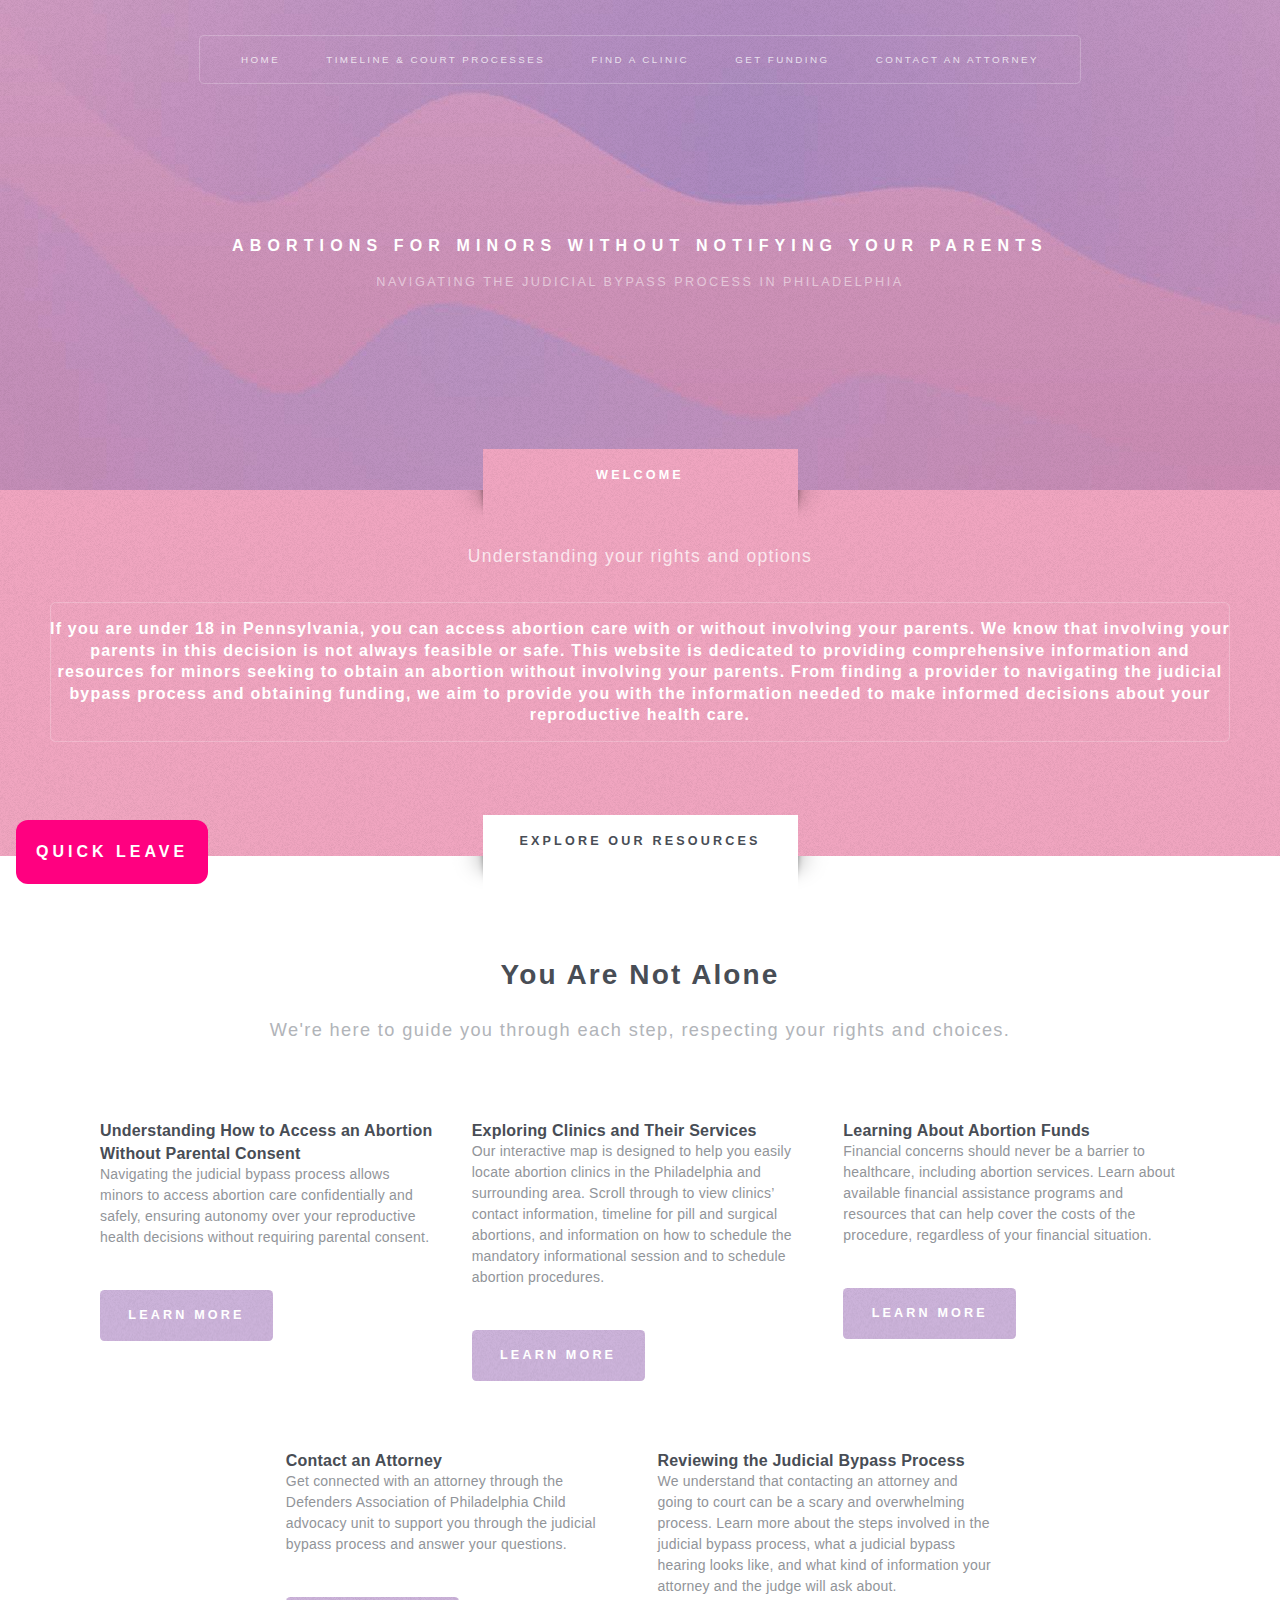
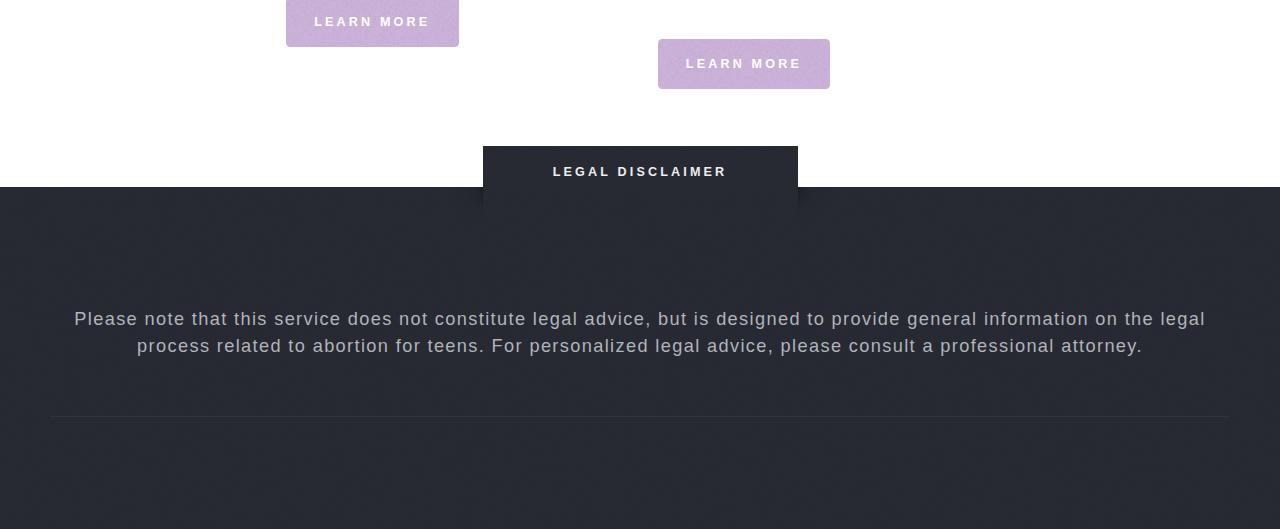
==== index.html @ 1a6d9762 "refactor for deployment" ====
<!DOCTYPE HTML>
<html>
	<head>
		<title>Abortion for Teens</title>
		<meta charset="utf-8" />
		<meta name="viewport" content="width=device-width, initial-scale=1, user-scalable=no" />
		<link rel="stylesheet" href="html5up-escape-velocity/assets/css/main.css" />
		<link href="https://fonts.googleapis.com/css2?family=Roboto:wght@400;700&display=swap" rel="stylesheet">
		<script src="https://kit.fontawesome.com/2b9cdc1c9a.js" crossorigin="anonymous"></script>
	</head>
	<body class="homepage is-preload">
		<div id="page-wrapper">

			<!-- Header -->
			<section id="header" class="wrapper">
				<div id="logo">
					<h1><a href="index.html">Abortions for Minors without Notifying Your Parents</a></h1>
					<p>Navigating the judicial bypass process in Philadelphia </p>
					<div id="quick-leave">
						<button onclick="quickLeave()">Quick Leave <i class="fa-solid fa-right-from-bracket"></i></button>
					</div>
				</div>
				<nav id="nav">
					<ul>
						<li class="current"><a href="index.html">Home</a></li>
						<li><a href="html5up-escape-velocity/timeline.html">Timeline & Court Processes</a></li>
						<li><a href="html5up-escape-velocity/find-a-clinic.html">Find a Clinic</a></li>
						<li><a href="html5up-escape-velocity/funding.html">Get Funding</a></li>
						<li><a href="html5up-escape-velocity/contact.html">Contact an Attorney</a></li>
					</ul>
				</nav>
			</section>

			<!-- Intro -->
				<section id="intro" class="wrapper style1">
					<div class="title">Welcome</div>
					<div class="container">
						<p class="style1">Understanding your rights and options</p>
						<p class="style2" style="font-family: 'Atkinson Hyperlegible', Arial, sans-serif; font-size: 16px;">
							If you are under 18 in Pennsylvania, you can access abortion care with or without involving your parents. We know that involving your parents in this decision is not always feasible or safe. This website is dedicated to providing comprehensive information and resources for minors seeking to obtain an abortion without involving your parents. From finding a provider to navigating the judicial bypass process and obtaining funding, we aim to provide you with the information needed to make informed decisions about your reproductive health care.
						</p>
						
						
						
					</div>
				</section>
			<!-- Main -->
<!-- Main -->
<section id="main" class="wrapper style2">
    <div class="title">Explore Our Resources</div>
    <div class="container">
        <!-- Support -->
        <section>
            <header class="style1">
                <h2>You Are Not Alone</h2>
                <p>We're here to guide you through each step, respecting your rights and choices.</p>
            </header>
			<div class="container">
				<div class="row aln-center">
					<!-- Resource 1: Understanding access without parental consent -->
					<div class="col-4 col-12-medium">
						<section class="highlight">
							<!-- Image and heading can be adapted as needed -->
							<a href="html5up-escape-velocity/timeline.html" target="_blank" class="image featured"><img src="html5up-escape-velocity/images/get abortion.png" alt="" /></a>
							<h3><a href="html5up-escape-velocity/timeline.html" target="_blank">Understanding How to Access an Abortion Without Parental Consent</a></h3>
							<p>Navigating the judicial bypass process allows minors to access abortion care confidentially and safely, ensuring autonomy over your reproductive health decisions without requiring parental consent.</p>
							<ul class="actions">
								<li><a href="html5up-escape-velocity/timeline.html" target="_blank" class="button style1">Learn More</a></li>
							</ul>
						</section>
					</div>
					<!-- Resource 2: Exploring clinics and their services -->
					<div class="col-4 col-12-medium">
						<section class="highlight">
							<a href="html5up-escape-velocity/find-a-clinic.html" target="_blank" class="image featured"><img src="html5up-escape-velocity/images/clinic.png" alt="" /></a>
							<h3><a href="html5up-escape-velocity/find-a-clinic.html" target="_blank">Exploring Clinics and Their Services</a></h3>
							<p>Our interactive map is designed to help you easily locate abortion clinics in the Philadelphia and surrounding area. Scroll through to view clinics’ contact information, timeline for pill and surgical abortions, and  information on how to schedule the mandatory informational session and to schedule abortion procedures. </p>
							<ul class="actions">
								<li><a href="html5up-escape-velocity/find-a-clinic.html" target="_blank" class="button style1">Learn More</a></li>
							</ul>
						</section>
					</div>
					<!-- Resource 3: Learning about abortion funds -->
					<div class="col-4 col-12-medium">
						<section class="highlight">
							<a href="html5up-escape-velocity/funding.html" target="_blank" class="image featured"><img src="html5up-escape-velocity/images/funding.png" alt="" /></a>
							<h3><a href="html5up-escape-velocity/funding.html" target="_blank">Learning About Abortion Funds</a></h3>
							<p>Financial concerns should never be a barrier to healthcare, including abortion services. Learn about available financial assistance programs and resources that can help cover the costs of the procedure, regardless of your financial situation.</p>
							<ul class="actions">
								<li><a href="html5up-escape-velocity/funding.html" target="_blank" class="button style1">Learn More</a></li>
							</ul>
						</section>
					</div>
					<!-- Additional Resource: Contacting an Attorney -->
					<div class="col-4 col-12-medium">
						<section class="highlight">
							<a href="html5up-escape-velocity/contact.html" target="_blank" class="image featured"><img src="html5up-escape-velocity/images/attorney.png" alt="" /></a>
							<h3><a href="html5up-escape-velocity/contact.html" target="_blank">Contact an Attorney</a></h3>
							<p>Get connected with an attorney through the Defenders Association of Philadelphia Child advocacy unit to support you through the judicial bypass process and answer your questions. </p>
							<ul class="actions">
								<li><a href="html5up-escape-velocity/contact.html" target="_blank" class="button style1">Learn More</a></li>
							</ul>
						</section>
					</div>
					<!-- Resource 1: Understanding access without parental consent -->
					<div class="col-4 col-12-medium">
						<section class="highlight">
							<!-- Image and heading can be adapted as needed -->
							<a href="html5up-escape-velocity/timeline.html" target="_blank" class="image featured"><img src="html5up-escape-velocity/images/timeline and court.png" alt="" /></a>
							<h3><a href="html5up-escape-velocity/timeline.html" target="_blank">Reviewing the Judicial Bypass Process</a></h3>
							<p>We understand that contacting an attorney and going to court can be a scary and overwhelming process. Learn more about the steps involved in the judicial bypass process, what a judicial bypass hearing looks like, and what kind of information your attorney and the judge will ask about. </p>
							<ul class="actions">
								<li><a href="html5up-escape-velocity/timeline.html" target="_blank" class="button style1">Learn More</a></li>
							</ul>
						</section>
					</div>
			</div>
			
            
        </section>
    </div>
</section>
<section id="footer" class="wrapper">
	<div class="title">Legal Disclaimer</div>
	<div class="container">
		<header class="style1">
			<p>Please note that this service does not constitute legal advice, but is designed to provide general information on the legal process related to abortion for teens. For personalized legal advice, please consult a professional attorney.</p>
		</header>
	</div>
</section>
</div>
		<script src="html5up-escape-velocity/assets/js/jquery.min.js"></script>
        <script src="html5up-escape-velocity/assets/js/jquery.dropotron.min.js"></script>
        <script src="html5up-escape-velocity/assets/js/browser.min.js"></script>
        <script src="html5up-escape-velocity/assets/js/breakpoints.min.js"></script>
        <script src="html5up-escape-velocity/assets/js/util.js"></script>
        <script src="html5up-escape-velocity/assets/js/main.js"></script>		
</body>
</html>
---- html5up-escape-velocity/assets/css/main.css ----
@import url("fontawesome-all.min.css");
@import url("https://fonts.googleapis.com/css?family=Source+Sans+Pro:400,400italic,700,900");

/*
	Escape Velocity by HTML5 UP
	html5up.net | @ajlkn
	Free for personal and commercial use under the CCA 3.0 license (html5up.net/license)
*/

:root {
    --lighter-gray: rgb(246, 246, 246);
    --darker-gray: rgb(234, 234, 234);
    --blue: #8192ddff;
    --pink: #f1a6c1;
    --purple: #cdb4db;
}

html, body, div, span, applet, object,
iframe, h1, h2, h3, h4, h5, h6, p, blockquote,
pre, a, abbr, acronym, address, big, cite,
code, del, dfn, em, img, ins, kbd, q, s, samp,
small, strike, strong, sub, sup, tt, var, b,
u, i, center, dl, dt, dd, ol, ul, li, fieldset,
form, label, legend, table, caption, tbody,
tfoot, thead, tr, th, td, article, aside,
canvas, details, embed, figure, figcaption,
footer, header, hgroup, menu, nav, output, ruby,
section, summary, time, mark, audio, video {
	margin: 0;
	padding: 0;
	border: 0;
	font-size: 100%;
	font: inherit;
	vertical-align: baseline;}

article, aside, details, figcaption, figure,
footer, header, hgroup, menu, nav, section {
	display: block;}

body {
	line-height: 1;
}

ol, ul {
	list-style: none;
}

blockquote, q {
	quotes: none;
}

	blockquote:before, blockquote:after, q:before, q:after {
		content: '';
		content: none;
	}

table {
	border-collapse: collapse;
	border-spacing: 0;
}

body {
	-webkit-text-size-adjust: none;
}

mark {
	background-color: transparent;
	color: inherit;
}

input::-moz-focus-inner {
	border: 0;
	padding: 0;
}

input, select, textarea {
	-moz-appearance: none;
	-webkit-appearance: none;
	-ms-appearance: none;
	appearance: none;
}

/* Basic */

	@-ms-viewport {
		width: device-width;
	}

	html {
		box-sizing: border-box;
	}

	*, *:before, *:after {
		box-sizing: inherit;
	}

	body.is-preload *, body.is-preload *:before, body.is-preload *:after {
		-moz-animation: none !important;
		-webkit-animation: none !important;
		-ms-animation: none !important;
		animation: none !important;
		-moz-transition: none !important;
		-webkit-transition: none !important;
		-ms-transition: none !important;
		transition: none !important;
	}

	body, input, textarea, select {
		font-family: 'Source Sans Pro', sans-serif;
		font-weight: 400;
		color: #919499;
		font-size: 14pt;
		line-height: 1.75em;
		letter-spacing: 0.025em;
	}

	h1, h2, h3, h4, h5, h6 {
		font-weight: 700;
		color: #484d55;
	}

		h1 a, h2 a, h3 a, h4 a, h5 a, h6 a {
			color: inherit;
			text-decoration: none;
		}

	a {
		-moz-transition: color .25s ease-in-out;
		-webkit-transition: color .25s ease-in-out;
		-ms-transition: color .25s ease-in-out;
		transition: color .25s ease-in-out;
		text-decoration: underline;
		color: #717479;
	}

		a:hover {
			text-decoration: none;
		}

	strong, b {
		font-weight: 700;
		color: #484d55;
	}

	blockquote {
		border-left: solid 0.5em #ddd;
		padding: 1em 0 1em 2em;
		font-style: italic;
	}

	em, i {
		font-style: italic;
	}

	hr {
		border: 0;
		border-top: solid 1px #ddd;
		margin: 2em 0 2em 0;
	}

	sub {
		position: relative;
		top: 0.5em;
		font-size: 0.8em;
	}

	sup {
		position: relative;
		top: -0.5em;
		font-size: 0.8em;
	}

	.nobr {
		white-space: nowrap;
	}

	br.clear {
		clear: both;
	}

	p, ul, ol, dl, table, blockquote, form {
		margin-bottom: 2em;
	}

/* Container */

	.container {
		margin: 0 auto;
		max-width: 100%;
		width: 68em;
	}

		@media screen and (max-width: 1680px) {

			.container {
				width: 70em;
			}

		}

		@media screen and (max-width: 1280px) {

			.container {
				width: calc(100% - 100px);
			}

		}

		@media screen and (max-width: 980px) {

			.container {
				width: calc(100% - 100px);
			}

		}

		@media screen and (max-width: 736px) {

			.container {
				width: calc(100% - 40px);
			}

		}

/* Row */

	.row {
		display: flex;
		flex-wrap: wrap;
		box-sizing: border-box;
		align-items: stretch;
	}

		.row > * {
			box-sizing: border-box;
		}

		.row.gtr-uniform > * > :last-child {
			margin-bottom: 0;
		}

		.row.aln-left {
			justify-content: flex-start;
		}

		.row.aln-center {
			justify-content: center;
		}

		.row.aln-right {
			justify-content: flex-end;
		}

		.row.aln-top {
			align-items: flex-start;
		}

		.row.aln-middle {
			align-items: center;
		}

		.row.aln-bottom {
			align-items: flex-end;
		}

		.row > .imp {
			order: -1;
		}

		.row > .col-1 {
			width: 8.33333%;
		}

		.row > .off-1 {
			margin-left: 8.33333%;
		}

		.row > .col-2 {
			width: 16.66667%;
		}

		.row > .off-2 {
			margin-left: 16.66667%;
		}

		.row > .col-3 {
			width: 25%;
		}

		.row > .off-3 {
			margin-left: 25%;
		}

		.row > .col-4 {
			width: 33.33333%;
		}

		.row > .off-4 {
			margin-left: 33.33333%;
		}

		.row > .col-5 {
			width: 41.66667%;
		}

		.row > .off-5 {
			margin-left: 41.66667%;
		}

		.row > .col-6 {
			width: 50%;
		}

		.row > .off-6 {
			margin-left: 50%;
		}

		.row > .col-7 {
			width: 58.33333%;
		}

		.row > .off-7 {
			margin-left: 58.33333%;
		}

		.row > .col-8 {
			width: 66.66667%;
		}

		.row > .off-8 {
			margin-left: 66.66667%;
		}

		.row > .col-9 {
			width: 75%;
		}

		.row > .off-9 {
			margin-left: 75%;
		}

		.row > .col-10 {
			width: 83.33333%;
		}

		.row > .off-10 {
			margin-left: 83.33333%;
		}

		.row > .col-11 {
			width: 91.66667%;
		}

		.row > .off-11 {
			margin-left: 91.66667%;
		}

		.row > .col-12 {
			width: 100%;
		}

		.row > .off-12 {
			margin-left: 100%;
		}

		.row.gtr-0 {
			margin-top: 0px;
			margin-left: 0px;
		}

			.row.gtr-0 > * {
				padding: 0px 0 0 0px;
			}

			.row.gtr-0.gtr-uniform {
				margin-top: 0px;
			}

				.row.gtr-0.gtr-uniform > * {
					padding-top: 0px;
				}

		.row.gtr-25 {
			margin-top: -12.5px;
			margin-left: -12.5px;
		}

			.row.gtr-25 > * {
				padding: 12.5px 0 0 12.5px;
			}

			.row.gtr-25.gtr-uniform {
				margin-top: -12.5px;
			}

				.row.gtr-25.gtr-uniform > * {
					padding-top: 12.5px;
				}

		.row.gtr-50 {
			margin-top: -25px;
			margin-left: -25px;
		}

			.row.gtr-50 > * {
				padding: 25px 0 0 25px;
			}

			.row.gtr-50.gtr-uniform {
				margin-top: -25px;
			}

				.row.gtr-50.gtr-uniform > * {
					padding-top: 25px;
				}

		.row {
			margin-top: -50px;
			margin-left: -50px;
		}

			.row > * {
				padding: 50px 0 0 50px;
			}

			.row.gtr-uniform {
				margin-top: -50px;
			}

				.row.gtr-uniform > * {
					padding-top: 50px;
				}

		.row.gtr-150 {
			margin-top: -75px;
			margin-left: -75px;
		}

			.row.gtr-150 > * {
				padding: 75px 0 0 75px;
			}

			.row.gtr-150.gtr-uniform {
				margin-top: -75px;
			}

				.row.gtr-150.gtr-uniform > * {
					padding-top: 75px;
				}

		.row.gtr-200 {
			margin-top: -100px;
			margin-left: -100px;
		}

			.row.gtr-200 > * {
				padding: 100px 0 0 100px;
			}

			.row.gtr-200.gtr-uniform {
				margin-top: -100px;
			}

				.row.gtr-200.gtr-uniform > * {
					padding-top: 100px;
				}

		@media screen and (max-width: 1680px) {

			.row {
				display: flex;
				flex-wrap: wrap;
				box-sizing: border-box;
				align-items: stretch;
			}

				.row > * {
					box-sizing: border-box;
				}

				.row.gtr-uniform > * > :last-child {
					margin-bottom: 0;
				}

				.row.aln-left {
					justify-content: flex-start;
				}

				.row.aln-center {
					justify-content: center;
				}

				.row.aln-right {
					justify-content: flex-end;
				}

				.row.aln-top {
					align-items: flex-start;
				}

				.row.aln-middle {
					align-items: center;
				}

				.row.aln-bottom {
					align-items: flex-end;
				}

				.row > .imp-xlarge {
					order: -1;
				}

				.row > .col-1-xlarge {
					width: 8.33333%;
				}

				.row > .off-1-xlarge {
					margin-left: 8.33333%;
				}

				.row > .col-2-xlarge {
					width: 16.66667%;
				}

				.row > .off-2-xlarge {
					margin-left: 16.66667%;
				}

				.row > .col-3-xlarge {
					width: 25%;
				}

				.row > .off-3-xlarge {
					margin-left: 25%;
				}

				.row > .col-4-xlarge {
					width: 33.33333%;
				}

				.row > .off-4-xlarge {
					margin-left: 33.33333%;
				}

				.row > .col-5-xlarge {
					width: 41.66667%;
				}

				.row > .off-5-xlarge {
					margin-left: 41.66667%;
				}

				.row > .col-6-xlarge {
					width: 50%;
				}

				.row > .off-6-xlarge {
					margin-left: 50%;
				}

				.row > .col-7-xlarge {
					width: 58.33333%;
				}

				.row > .off-7-xlarge {
					margin-left: 58.33333%;
				}

				.row > .col-8-xlarge {
					width: 66.66667%;
				}

				.row > .off-8-xlarge {
					margin-left: 66.66667%;
				}

				.row > .col-9-xlarge {
					width: 75%;
				}

				.row > .off-9-xlarge {
					margin-left: 75%;
				}

				.row > .col-10-xlarge {
					width: 83.33333%;
				}

				.row > .off-10-xlarge {
					margin-left: 83.33333%;
				}

				.row > .col-11-xlarge {
					width: 91.66667%;
				}

				.row > .off-11-xlarge {
					margin-left: 91.66667%;
				}

				.row > .col-12-xlarge {
					width: 100%;
				}

				.row > .off-12-xlarge {
					margin-left: 100%;
				}

				.row.gtr-0 {
					margin-top: 0px;
					margin-left: 0px;
				}

					.row.gtr-0 > * {
						padding: 0px 0 0 0px;
					}

					.row.gtr-0.gtr-uniform {
						margin-top: 0px;
					}

						.row.gtr-0.gtr-uniform > * {
							padding-top: 0px;
						}

				.row.gtr-25 {
					margin-top: -12.5px;
					margin-left: -12.5px;
				}

					.row.gtr-25 > * {
						padding: 12.5px 0 0 12.5px;
					}

					.row.gtr-25.gtr-uniform {
						margin-top: -12.5px;
					}

						.row.gtr-25.gtr-uniform > * {
							padding-top: 12.5px;
						}

				.row.gtr-50 {
					margin-top: -25px;
					margin-left: -25px;
				}

					.row.gtr-50 > * {
						padding: 25px 0 0 25px;
					}

					.row.gtr-50.gtr-uniform {
						margin-top: -25px;
					}

						.row.gtr-50.gtr-uniform > * {
							padding-top: 25px;
						}

				.row {
					margin-top: -50px;
					margin-left: -50px;
				}

					.row > * {
						padding: 50px 0 0 50px;
					}

					.row.gtr-uniform {
						margin-top: -50px;
					}

						.row.gtr-uniform > * {
							padding-top: 50px;
						}

				.row.gtr-150 {
					margin-top: -75px;
					margin-left: -75px;
				}

					.row.gtr-150 > * {
						padding: 75px 0 0 75px;
					}

					.row.gtr-150.gtr-uniform {
						margin-top: -75px;
					}

						.row.gtr-150.gtr-uniform > * {
							padding-top: 75px;
						}

				.row.gtr-200 {
					margin-top: -100px;
					margin-left: -100px;
				}

					.row.gtr-200 > * {
						padding: 100px 0 0 100px;
					}

					.row.gtr-200.gtr-uniform {
						margin-top: -100px;
					}

						.row.gtr-200.gtr-uniform > * {
							padding-top: 100px;
						}

		}

		@media screen and (max-width: 1280px) {

			.row {
				display: flex;
				flex-wrap: wrap;
				box-sizing: border-box;
				align-items: stretch;
			}

				.row > * {
					box-sizing: border-box;
				}

				.row.gtr-uniform > * > :last-child {
					margin-bottom: 0;
				}

				.row.aln-left {
					justify-content: flex-start;
				}

				.row.aln-center {
					justify-content: center;
				}

				.row.aln-right {
					justify-content: flex-end;
				}

				.row.aln-top {
					align-items: flex-start;
				}

				.row.aln-middle {
					align-items: center;
				}

				.row.aln-bottom {
					align-items: flex-end;
				}

				.row > .imp-large {
					order: -1;
				}

				.row > .col-1-large {
					width: 8.33333%;
				}

				.row > .off-1-large {
					margin-left: 8.33333%;
				}

				.row > .col-2-large {
					width: 16.66667%;
				}

				.row > .off-2-large {
					margin-left: 16.66667%;
				}

				.row > .col-3-large {
					width: 25%;
				}

				.row > .off-3-large {
					margin-left: 25%;
				}

				.row > .col-4-large {
					width: 33.33333%;
				}

				.row > .off-4-large {
					margin-left: 33.33333%;
				}

				.row > .col-5-large {
					width: 41.66667%;
				}

				.row > .off-5-large {
					margin-left: 41.66667%;
				}

				.row > .col-6-large {
					width: 50%;
				}

				.row > .off-6-large {
					margin-left: 50%;
				}

				.row > .col-7-large {
					width: 58.33333%;
				}

				.row > .off-7-large {
					margin-left: 58.33333%;
				}

				.row > .col-8-large {
					width: 66.66667%;
				}

				.row > .off-8-large {
					margin-left: 66.66667%;
				}

				.row > .col-9-large {
					width: 75%;
				}

				.row > .off-9-large {
					margin-left: 75%;
				}

				.row > .col-10-large {
					width: 83.33333%;
				}

				.row > .off-10-large {
					margin-left: 83.33333%;
				}

				.row > .col-11-large {
					width: 91.66667%;
				}

				.row > .off-11-large {
					margin-left: 91.66667%;
				}

				.row > .col-12-large {
					width: 100%;
				}

				.row > .off-12-large {
					margin-left: 100%;
				}

				.row.gtr-0 {
					margin-top: 0px;
					margin-left: 0px;
				}

					.row.gtr-0 > * {
						padding: 0px 0 0 0px;
					}

					.row.gtr-0.gtr-uniform {
						margin-top: 0px;
					}

						.row.gtr-0.gtr-uniform > * {
							padding-top: 0px;
						}

				.row.gtr-25 {
					margin-top: -8.75px;
					margin-left: -8.75px;
				}

					.row.gtr-25 > * {
						padding: 8.75px 0 0 8.75px;
					}

					.row.gtr-25.gtr-uniform {
						margin-top: -8.75px;
					}

						.row.gtr-25.gtr-uniform > * {
							padding-top: 8.75px;
						}

				.row.gtr-50 {
					margin-top: -17.5px;
					margin-left: -17.5px;
				}

					.row.gtr-50 > * {
						padding: 17.5px 0 0 17.5px;
					}

					.row.gtr-50.gtr-uniform {
						margin-top: -17.5px;
					}

						.row.gtr-50.gtr-uniform > * {
							padding-top: 17.5px;
						}

				.row {
					margin-top: -35px;
					margin-left: -35px;
				}

					.row > * {
						padding: 35px 0 0 35px;
					}

					.row.gtr-uniform {
						margin-top: -35px;
					}

						.row.gtr-uniform > * {
							padding-top: 35px;
						}

				.row.gtr-150 {
					margin-top: -52.5px;
					margin-left: -52.5px;
				}

					.row.gtr-150 > * {
						padding: 52.5px 0 0 52.5px;
					}

					.row.gtr-150.gtr-uniform {
						margin-top: -52.5px;
					}

						.row.gtr-150.gtr-uniform > * {
							padding-top: 52.5px;
						}

				.row.gtr-200 {
					margin-top: -70px;
					margin-left: -70px;
				}

					.row.gtr-200 > * {
						padding: 70px 0 0 70px;
					}

					.row.gtr-200.gtr-uniform {
						margin-top: -70px;
					}

						.row.gtr-200.gtr-uniform > * {
							padding-top: 70px;
						}

		}

		@media screen and (max-width: 980px) {

			.row {
				display: flex;
				flex-wrap: wrap;
				box-sizing: border-box;
				align-items: stretch;
			}

				.row > * {
					box-sizing: border-box;
				}

				.row.gtr-uniform > * > :last-child {
					margin-bottom: 0;
				}

				.row.aln-left {
					justify-content: flex-start;
				}

				.row.aln-center {
					justify-content: center;
				}

				.row.aln-right {
					justify-content: flex-end;
				}

				.row.aln-top {
					align-items: flex-start;
				}

				.row.aln-middle {
					align-items: center;
				}

				.row.aln-bottom {
					align-items: flex-end;
				}

				.row > .imp-medium {
					order: -1;
				}

				.row > .col-1-medium {
					width: 8.33333%;
				}

				.row > .off-1-medium {
					margin-left: 8.33333%;
				}

				.row > .col-2-medium {
					width: 16.66667%;
				}

				.row > .off-2-medium {
					margin-left: 16.66667%;
				}

				.row > .col-3-medium {
					width: 25%;
				}

				.row > .off-3-medium {
					margin-left: 25%;
				}

				.row > .col-4-medium {
					width: 33.33333%;
				}

				.row > .off-4-medium {
					margin-left: 33.33333%;
				}

				.row > .col-5-medium {
					width: 41.66667%;
				}

				.row > .off-5-medium {
					margin-left: 41.66667%;
				}

				.row > .col-6-medium {
					width: 50%;
				}

				.row > .off-6-medium {
					margin-left: 50%;
				}

				.row > .col-7-medium {
					width: 58.33333%;
				}

				.row > .off-7-medium {
					margin-left: 58.33333%;
				}

				.row > .col-8-medium {
					width: 66.66667%;
				}

				.row > .off-8-medium {
					margin-left: 66.66667%;
				}

				.row > .col-9-medium {
					width: 75%;
				}

				.row > .off-9-medium {
					margin-left: 75%;
				}

				.row > .col-10-medium {
					width: 83.33333%;
				}

				.row > .off-10-medium {
					margin-left: 83.33333%;
				}

				.row > .col-11-medium {
					width: 91.66667%;
				}

				.row > .off-11-medium {
					margin-left: 91.66667%;
				}

				.row > .col-12-medium {
					width: 100%;
				}

				.row > .off-12-medium {
					margin-left: 100%;
				}

				.row.gtr-0 {
					margin-top: 0px;
					margin-left: 0px;
				}

					.row.gtr-0 > * {
						padding: 0px 0 0 0px;
					}

					.row.gtr-0.gtr-uniform {
						margin-top: 0px;
					}

						.row.gtr-0.gtr-uniform > * {
							padding-top: 0px;
						}

				.row.gtr-25 {
					margin-top: -12.5px;
					margin-left: -12.5px;
				}

					.row.gtr-25 > * {
						padding: 12.5px 0 0 12.5px;
					}

					.row.gtr-25.gtr-uniform {
						margin-top: -12.5px;
					}

						.row.gtr-25.gtr-uniform > * {
							padding-top: 12.5px;
						}

				.row.gtr-50 {
					margin-top: -25px;
					margin-left: -25px;
				}

					.row.gtr-50 > * {
						padding: 25px 0 0 25px;
					}

					.row.gtr-50.gtr-uniform {
						margin-top: -25px;
					}

						.row.gtr-50.gtr-uniform > * {
							padding-top: 25px;
						}

				.row {
					margin-top: -50px;
					margin-left: -50px;
				}

					.row > * {
						padding: 50px 0 0 50px;
					}

					.row.gtr-uniform {
						margin-top: -50px;
					}

						.row.gtr-uniform > * {
							padding-top: 50px;
						}

				.row.gtr-150 {
					margin-top: -75px;
					margin-left: -75px;
				}

					.row.gtr-150 > * {
						padding: 75px 0 0 75px;
					}

					.row.gtr-150.gtr-uniform {
						margin-top: -75px;
					}

						.row.gtr-150.gtr-uniform > * {
							padding-top: 75px;
						}

				.row.gtr-200 {
					margin-top: -100px;
					margin-left: -100px;
				}

					.row.gtr-200 > * {
						padding: 100px 0 0 100px;
					}

					.row.gtr-200.gtr-uniform {
						margin-top: -100px;
					}

						.row.gtr-200.gtr-uniform > * {
							padding-top: 100px;
						}

		}

		@media screen and (max-width: 736px) {

			.row {
				display: flex;
				flex-wrap: wrap;
				box-sizing: border-box;
				align-items: stretch;
			}

				.row > * {
					box-sizing: border-box;
				}

				.row.gtr-uniform > * > :last-child {
					margin-bottom: 0;
				}

				.row.aln-left {
					justify-content: flex-start;
				}

				.row.aln-center {
					justify-content: center;
				}

				.row.aln-right {
					justify-content: flex-end;
				}

				.row.aln-top {
					align-items: flex-start;
				}

				.row.aln-middle {
					align-items: center;
				}

				.row.aln-bottom {
					align-items: flex-end;
				}

				.row > .imp-small {
					order: -1;
				}

				.row > .col-1-small {
					width: 8.33333%;
				}

				.row > .off-1-small {
					margin-left: 8.33333%;
				}

				.row > .col-2-small {
					width: 16.66667%;
				}

				.row > .off-2-small {
					margin-left: 16.66667%;
				}

				.row > .col-3-small {
					width: 25%;
				}

				.row > .off-3-small {
					margin-left: 25%;
				}

				.row > .col-4-small {
					width: 33.33333%;
				}

				.row > .off-4-small {
					margin-left: 33.33333%;
				}

				.row > .col-5-small {
					width: 41.66667%;
				}

				.row > .off-5-small {
					margin-left: 41.66667%;
				}

				.row > .col-6-small {
					width: 50%;
				}

				.row > .off-6-small {
					margin-left: 50%;
				}

				.row > .col-7-small {
					width: 58.33333%;
				}

				.row > .off-7-small {
					margin-left: 58.33333%;
				}

				.row > .col-8-small {
					width: 66.66667%;
				}

				.row > .off-8-small {
					margin-left: 66.66667%;
				}

				.row > .col-9-small {
					width: 75%;
				}

				.row > .off-9-small {
					margin-left: 75%;
				}

				.row > .col-10-small {
					width: 83.33333%;
				}

				.row > .off-10-small {
					margin-left: 83.33333%;
				}

				.row > .col-11-small {
					width: 91.66667%;
				}

				.row > .off-11-small {
					margin-left: 91.66667%;
				}

				.row > .col-12-small {
					width: 100%;
				}

				.row > .off-12-small {
					margin-left: 100%;
				}

				.row.gtr-0 {
					margin-top: 0px;
					margin-left: 0px;
				}

					.row.gtr-0 > * {
						padding: 0px 0 0 0px;
					}

					.row.gtr-0.gtr-uniform {
						margin-top: 0px;
					}

						.row.gtr-0.gtr-uniform > * {
							padding-top: 0px;
						}

				.row.gtr-25 {
					margin-top: -7.5px;
					margin-left: -7.5px;
				}

					.row.gtr-25 > * {
						padding: 7.5px 0 0 7.5px;
					}

					.row.gtr-25.gtr-uniform {
						margin-top: -7.5px;
					}

						.row.gtr-25.gtr-uniform > * {
							padding-top: 7.5px;
						}

				.row.gtr-50 {
					margin-top: -15px;
					margin-left: -15px;
				}

					.row.gtr-50 > * {
						padding: 15px 0 0 15px;
					}

					.row.gtr-50.gtr-uniform {
						margin-top: -15px;
					}

						.row.gtr-50.gtr-uniform > * {
							padding-top: 15px;
						}

				.row {
					margin-top: -30px;
					margin-left: -30px;
				}

					.row > * {
						padding: 30px 0 0 30px;
					}

					.row.gtr-uniform {
						margin-top: -30px;
					}

						.row.gtr-uniform > * {
							padding-top: 30px;
						}

				.row.gtr-150 {
					margin-top: -45px;
					margin-left: -45px;
				}

					.row.gtr-150 > * {
						padding: 45px 0 0 45px;
					}

					.row.gtr-150.gtr-uniform {
						margin-top: -45px;
					}

						.row.gtr-150.gtr-uniform > * {
							padding-top: 45px;
						}

				.row.gtr-200 {
					margin-top: -60px;
					margin-left: -60px;
				}

					.row.gtr-200 > * {
						padding: 60px 0 0 60px;
					}

					.row.gtr-200.gtr-uniform {
						margin-top: -60px;
					}

						.row.gtr-200.gtr-uniform > * {
							padding-top: 60px;
						}

		}

/* Section/Article */

	section,
	article {
		margin: 0 0 4em 0;
	}

	section > :last-child,
	article > :last-child,
	section:last-child,
	article:last-child {
		margin-bottom: 0;
	}

	header.style1 {
		text-align: center;
		padding: 3em 0 3em 0;
	}

		header.style1 h2 {
			font-weight: 700;
			font-size: 2em;
			letter-spacing: 0.075em;
			line-height: 1.5em;
		}

		header.style1 p {
			color: #b1b4b9;
			display: block;
			margin: 1.15em 0 0 0;
			font-size: 1.3em;
			letter-spacing: 0.075em;
			line-height: 1.5em;
		}

/* Table */

	table {
		width: 100%;
	}

		table.default {
			width: 100%;
		}

			table.default tbody tr:nth-child(2n+2) {
				background: #f4f4f4;
			}

			table.default td {
				padding: 0.5em 1em 0.5em 1em;
			}

			table.default th {
				text-align: left;
				font-weight: 400;
				padding: 0.5em 1em 0.5em 1em;
			}

			table.default thead {
				background: #484d55;
				color: #fff;
			}

			table.default tfoot {
				background: #eee;
			}

/* Form */

	form label {
		display: block;
		font-weight: 700;
		color: #484d55;
		margin: 0.25em 0 0.5em 0;
	}

	form input[type="text"],
	form input[type="checkbox"],
	form input[type="email"],
	form input[type="password"],
	form select,
	form textarea {
		-moz-transition: all .25s ease-in-out;
		-webkit-transition: all .25s ease-in-out;
		-ms-transition: all .25s ease-in-out;
		transition: all .25s ease-in-out;
		-webkit-appearance: none;
		display: block;
		border: 0;
		background: #eee;
		box-shadow: inset 0px 0px 1px 0px #a0a1a7;
		border-radius: 0.35em;
		width: 100%;
		padding: 0.75em 1em 0.75em 1em;
	}

		form input[type="text"]:focus,
		form input[type="checkbox"]:focus,
		form input[type="email"]:focus,
		form input[type="password"]:focus,
		form select:focus,
		form textarea:focus {
			background: #f8f8f8;
		}

	form input[type="text"],
	form input[type="checkbox"],
	form input[type="email"]
	input[type="password"] {
		line-height: 1em;
	}

	form select {
		line-height: 1em;
	}

	form textarea {
		min-height: 8em;
	}

	form ul.actions {
		margin-top: 0;
	}

	form ::-webkit-input-placeholder {
		color: #555 !important;
		font-style: italic;
		line-height: 1.35em;
	}

	form :-moz-placeholder {
		color: #555 !important;
		font-style: italic;
	}

	form ::-moz-placeholder {
		color: #555 !important;
		font-style: italic;
	}

	form :-ms-input-placeholder {
		color: #555 !important;
		font-style: italic;
	}

	form ::-moz-focus-inner {
		border: 0;
	}

/* Image */

	.image {
		display: inline-block;
	}

		.image img {
			display: block;
			width: 100%;
		}

		.image.fit {
			display: block;
			width: 100%;
		}

		.image.left {
			float: left;
			margin: 0 2em 2em 0;
		}

		.image.centered {
			display: block;
			margin: 0 0 2em 0;
		}

			.image.centered img {
				margin: 0 auto;
				width: auto;
			}

		.image.featured {
			display: block;
			width: 100%;
			margin: 0 0 2em 0;
		}

/* Button */

	input[type="button"],
	input[type="submit"],
	input[type="reset"],
	button,
	.button {
		-moz-transition: all .25s ease-in-out;
		-webkit-transition: all .25s ease-in-out;
		-ms-transition: all .25s ease-in-out;
		transition: all .25s ease-in-out;
		display: inline-block;
		background: #444;
		text-align: center;
		text-transform: uppercase;
		font-weight: 700;
		letter-spacing: 0.25em;
		text-decoration: none;
		border-radius: 0.35em;
		border: 0;
		outline: 0;
		cursor: pointer;
		padding: 0 2.25em 0 2.25em;
		font-size: 0.9em;
		min-width: 12em;
		height: 4em;
		line-height: 4em;
	}

		input[type="button"]:hover,
		input[type="submit"]:hover,
		input[type="reset"]:hover,
		button:hover,
		.button:hover {
			background-color: var(--pink);
		}

		input[type="button"].large,
		input[type="submit"].large,
		input[type="reset"].large,
		button.large,
		.button.large {
			font-size: 1em;
			min-width: 14em;
		}

		input[type="button"].style1,
		input[type="submit"].style1,
		input[type="reset"].style1,
		button.style1,
		.button.style1 {
			background: var(--purple) url("images/overlay.png");
			color: #fff;
		}

			input[type="button"].style1:hover,
			input[type="submit"].style1:hover,
			input[type="reset"].style1:hover,
			button.style1:hover,
			.button.style1:hover {
				background-color: var(--pink);
			}

			input[type="button"].style1:active,
			input[type="submit"].style1:active,
			input[type="reset"].style1:active,
			button.style1:active,
			.button.style1:active {
				background-color: #d96760;
			}

		input[type="button"].style2,
		input[type="submit"].style2,
		input[type="reset"].style2,
		button.style2,
		.button.style2 {
			background: none;
			color: #606167;
			box-shadow: inset 0px 0px 2px 0px #a0a1a7;
		}

			input[type="button"].style2:hover,
			input[type="submit"].style2:hover,
			input[type="reset"].style2:hover,
			button.style2:hover,
			.button.style2:hover {
				box-shadow: inset 0px 0px 2px 0px #606167;
			}

			input[type="button"].style2:active,
			input[type="submit"].style2:active,
			input[type="reset"].style2:active,
			button.style2:active,
			.button.style2:active {
				box-shadow: inset 0px 0px 2px 0px #202127;
			}

		input[type="button"].style3,
		input[type="submit"].style3,
		input[type="reset"].style3,
		button.style3,
		.button.style3 {
			background: #2f333b url("images/overlay.png");
			color: #fff;
		}

			input[type="button"].style3:hover,
			input[type="submit"].style3:hover,
			input[type="reset"].style3:hover,
			button.style3:hover,
			.button.style3:hover {
				background-color: #3f434b;
			}

			input[type="button"].style3:active,
			input[type="submit"].style3:active,
			input[type="reset"].style3:active,
			button.style3:active,
			.button.style3:active {
				background-color: #1f232b;
			}

/* List */

	ul {
		list-style: disc;
		padding-left: 1em;
	}

		ul li {
			padding-left: 0.5em;
		}

		ul.sublist {
			list-style-type: circle;
		}

		ul.style2 {
			list-style: none;
			padding-left: 0;
		}

			ul.style2 li {
				border-top: solid 1px #eee;
				padding: 1.5em 0 0 0;
				margin: 1.5em 0 0 0;
			}

				ul.style2 li:first-child {
					border-top: 0;
					padding-top: 0;
					margin-top: 0;
				}

		ul.style3 {
			list-style: none;
			padding-left: 0;
		}

			ul.style3 li {
				border-top: solid 1px #eee;
				padding: 0.5em 0 0 0;
				margin: 0.5em 0 0 0;
			}

				ul.style3 li:first-child {
					border-top: 0;
					padding-top: 0;
					margin-top: 0;
				}

	ol {
		list-style: decimal;
		padding-left: 1.25em;
	}

		ol li {
			padding-left: 0.25em;
		}

/* Actions */

	ul.actions {
		list-style: none;
		padding-left: 0;
		margin: 3em 0 0 0;
	}

		ul.actions li {
			display: inline-block;
			margin: 0 0.75em 0 0.75em;
			padding-left: 0;
		}

			ul.actions li:first-child {
				margin-left: 0;
			}

			ul.actions li:last-child {
				margin-right: 0;
			}

		ul.actions.special {
			text-align: center;
		}

/* Feature List */

	.feature-list {
		max-width: 58em;
		margin-left: auto;
		margin-right: auto;
		position: relative;
		top: 0.75em;
	}

		.feature-list section {
			border-top: solid 1px #eee;
			padding-top: 3em;
			padding-left: 5em;
			position: relative;
		}

		@media screen and (min-width: 981px) {

			.feature-list > .row > :nth-child(-n + 2) > section {
				border-top: 0;
				padding-top: 0;
			}

		}

		.feature-list h3 {
			color: #e97770 !important;
			margin: -0.35em 0 0.75em 0;
			font-size: 1.15em;
			letter-spacing: 0.05em;
		}

			.feature-list h3:before {
				display: block;
				color: #fff;
				background: #2f333b url("images/overlay.png");
				border-radius: 2.5em;
				text-align: center;
				width: 2.5em;
				height: 2.5em;
				line-height: 2.5em;
				margin-right: 0.75em;
				position: absolute;
				left: 0;
				margin-top: -0.5em;
			}

		.feature-list.small section {
			padding-left: 3.5em;
		}

		.feature-list.small h3:before {
			font-size: 0.8em;
		}

/* Icons */

	.icon {
		text-decoration: none;
		text-decoration: none;
	}

		.icon:before {
			-moz-osx-font-smoothing: grayscale;
			-webkit-font-smoothing: antialiased;
			display: inline-block;
			font-style: normal;
			font-variant: normal;
			text-rendering: auto;
			line-height: 1;
			text-transform: none !important;
			font-family: 'Font Awesome 5 Free';
			font-weight: 400;
		}

		.icon:before {
			line-height: inherit;
			font-size: 1.25em;
		}

		.icon > .label {
			display: none;
		}

		.icon.solid:before {
			font-weight: 900;
		}

		.icon.brands:before {
			font-family: 'Font Awesome 5 Brands';
		}

/* Box */

	.box header {
		margin: 0 0 1.5em 0;
	}

		.box header.style1 {
			position: relative;
			margin: -0.5em 0 0 0;
			padding-top: 0;
		}

	.box h2 {
		margin: 0 0 0.75em 0;
		font-size: 1.15em;
		letter-spacing: 0.05em;
	}

	.box h3 {
		margin: 0 0 0.5em 0;
		font-size: 1em;
		font-weight: 600;
		letter-spacing: 0.05em;
	}

	.box.post-excerpt .image.left {
		position: relative;
		top: 0.5em;
		width: 5em;
	}

	.box.post-excerpt h3, .box.post-excerpt p {
		margin-left: 7em;
	}

/* Wrapper */

	.wrapper {
		position: relative;
		padding: 6em 0 9em 0;
	}

		.wrapper .title {
			position: absolute;
			top: 0;
			left: 50%;
			text-align: center;
			text-transform: uppercase;
			display: block;
			font-weight: 700;
			letter-spacing: 0.25em;
			font-size: 0.9em;
			width: 25em;
			height: 3.25em;
			top: -3.25em;
			line-height: 3.25em;
			margin-bottom: -3.25em;
			margin-left: -12.5em;
			padding-top: 0.5em;
		}

			.wrapper .title:before {
				content: '';
				position: absolute;
				bottom: -38px;
				left: -35px;
				width: 35px;
				height: 38px;
				background: url("images/shadow.png");
			}

			.wrapper .title:after {
				-moz-transform: scaleX(-1);
				-webkit-transform: scaleX(-1);
				-ms-transform: scaleX(-1);
				transform: scaleX(-1);
				content: '';
				position: absolute;
				bottom: -38px;
				right: -35px;
				width: 35px;
				height: 38px;
				background: url("images/shadow.png");
			}

		.wrapper.style1 {
			background: var(--pink) url("images/overlay.png");
			color: #eee;
			color: rgba(255, 255, 255, 0.75);
		}

			.wrapper.style1 .title {
				background: var(--pink) url("images/overlay.png");
				color: #fff;
			}

			.wrapper.style1 h1, .wrapper.style1 h2, .wrapper.style1 h3, .wrapper.style1 h4, .wrapper.style1 h5, .wrapper.style1 h6, .wrapper.style1 strong, .wrapper.style1 b, .wrapper.style1 a {
				color: #fff;
			}

		.wrapper.style2 {
			background: #fff;
		}

			.wrapper.style2 .title {
				background: #fff;
				color: #484d55;
			}

		.wrapper.style3 {
			background: #f3f3f3 url("images/overlay.png");
		}

			.wrapper.style3 .title {
				background: #f3f3f3 url("images/overlay.png");
				color: #484d55;
			}

			.wrapper.style3 .image {
				border: solid 10px #fff;
			}

/* Page Wrapper */

	#page-wrapper > section {
		margin-bottom: 0;
	}

/* Header */

	#header {
		display: -moz-flex;
		display: -webkit-flex;
		display: -ms-flex;
		display: flex;
		-moz-align-items: center;
		-webkit-align-items: center;
		-ms-align-items: center;
		align-items: center;
		-moz-justify-content: center;
		-webkit-justify-content: center;
		-ms-justify-content: center;
		justify-content: center;
		position: relative;
		height: 24em;
		background: url("../../images/banner.jpg") center center;
		background-size: cover;
		padding: 0;
	}

		#header:before {
			content: '';
			position: absolute;
			top: 0;
			left: 0;
			width: 100%;
			height: 100%;
			background: url("images/overlay.png");
		}

		.homepage #header {
			height: 35em;
		}

/* Logo */

	#logo {
		width: 100%;
		text-align: center;
		position: relative;
		top: 1.5em;
	}

		#logo h1 {
			font-weight: 900;
			text-transform: uppercase;
			color: #fff;
			font-size: 2em;
			letter-spacing: 0.25em;
		}

		#logo p {
			color: #eee;
			color: rgba(255, 255, 255, 0.5);
			text-transform: uppercase;
			margin: 1.25em 0 0 0;
			display: block;
			letter-spacing: 0.2em;
			font-size: 0.9em;
		}

/* Nav */

	#nav {
		position: absolute;
		display: block;
		top: 2.5em;
		left: 0;
		width: 100%;
		text-align: center;
	}

		#nav > ul {
			display: inline-block;
			border-radius: 0.35em;
			box-shadow: inset 0px 0px 1px 1px rgba(255, 255, 255, 0.25);
			padding: 0 1.5em 0 1.5em;
		}

			#nav > ul > li {
				display: inline-block;
				text-align: center;
				padding: 0 1.5em 0 1.5em;
			}

				#nav > ul > li > ul {
					display: none;
				}

				#nav > ul > li > a, #nav > ul > li > span {
					display: block;
					color: #eee;
					color: rgba(255, 255, 255, 0.75);
					text-transform: uppercase;
					text-decoration: none;
					font-size: 0.7em;
					letter-spacing: 0.25em;
					height: 5em;
					line-height: 5em;
					-moz-transition: all .25s ease-in-out;
					-webkit-transition: all .25s ease-in-out;
					-o-transition: all .25s ease-in-out;
					-ms-transition: all .25s ease-in-out;
					transition: all .25s ease-in-out;
					outline: 0;
				}

				#nav > ul > li:hover > a {
					color: #fff;
				}

				#nav > ul > li.active > a, #nav > ul > li.active > span {
					color: #fff;
				}

	.dropotron {
		background: #222835 url("images/overlay.png");
		background-color: rgba(44, 50, 63, 0.925);
		padding: 1.25em 1em 1.25em 1em;
		border-radius: 0.35em;
		box-shadow: inset 0px 0px 1px 1px rgba(255, 255, 255, 0.25);
		min-width: 12em;
		text-align: left;
		margin-top: -1.25em;
		margin-left: -1px;
		list-style: none;
	}

		.dropotron.level-0 {
			margin-top: -1px;
			margin-left: 0;
			border-top-left-radius: 0;
			border-top-right-radius: 0;
		}

		.dropotron a, .dropotron span {
			-moz-transition: all .25s ease-in-out;
			-webkit-transition: all .25s ease-in-out;
			-ms-transition: all .25s ease-in-out;
			transition: all .25s ease-in-out;
			display: block;
			color: #eee;
			color: rgba(255, 255, 255, 0.75);
			text-transform: uppercase;
			text-decoration: none;
			font-size: 0.7em;
			letter-spacing: 0.25em;
			border-top: solid 1px rgba(255, 255, 255, 0.15);
			line-height: 3em;
		}

		.dropotron li {
			padding-left: 0;
		}

			.dropotron li:first-child a, .dropotron li:first-child span {
				border-top: 0;
			}

			.dropotron li:hover > a, .dropotron li:hover > span {
				color: #fff;
			}

/* Intro */

	#intro {
		padding-bottom: 8em;
		text-align: center;
	}

		#intro p.style1 {
			font-size: 1.5em;
			letter-spacing: 0.075em;
		}

		#intro p.style2 {
			font-weight: 700;
			color: #fff;
			border-radius: 0.35em;
			box-shadow: inset 0px 0px 1px 1px rgba(255, 255, 255, 0.25);
			font-size: 2.75em;
			letter-spacing: 0.075em;
			line-height: 1.35em;
			padding: 1em 0 1em 0;
			margin-bottom: 1em;
		}

			#intro p.style2 a {
				color: inherit;
				text-decoration: none;
			}

		#intro p.style3 {
			font-size: 1.1em;
			width: 48em;
			margin: 0 auto;
		}

/* Features */

	#features header.style1 {
		padding-bottom: 5em;
	}

	#features ul.actions {
		margin-top: 5em;
	}

/* Highlights */

	#highlights .highlight {
		text-align: center;
	}
		#highlights .highlight ul li {
			text-align: left;
		}

		#highlights .highlight h3 {
			color: #e97770;
			margin: 0 0 0.75em 0;
			font-size: 1.15em;
			letter-spacing: 0.05em;
		}

/* Main */

/* Footer */

	#footer {
		background: #282b34 url("images/overlay.png");
		color: #eee;
		color: rgba(255, 255, 255, 0.5);
		padding-bottom: 6em;
	}

		#footer h1, #footer h2, #footer h3, #footer h4, #footer h5, #footer h6, #footer strong, #footer b, #footer a {
			color: #fff;
		}

		#footer hr {
			border-top-color: #333;
			border-top-color: rgba(255, 255, 255, 0.05);
		}

		#footer form input[type="text"],
		#footer form input[type="checkbox"],
		#footer form input[type="email"],
		#footer form input[type="password"],
		#footer form select,
		#footer form textarea {
			background: #ccc;
			box-shadow: none;
		}

			#footer form input[type="text"]:focus,
			#footer form input[type="checkbox"]:focus,
			#footer form input[type="email"]:focus,
			#footer form input[type="password"]:focus,
			#footer form select:focus,
			#footer form textarea:focus {
				background: #fff;
			}

		#footer input[type="button"],
		#footer input[type="submit"],
		#footer input[type="reset"],
		#footer button,
		#footer .button {
			color: #fff;
			box-shadow: inset 0px 0px 2px 0px rgba(255, 255, 255, 0.5);
		}

			#footer input[type="button"]:hover,
			#footer input[type="submit"]:hover,
			#footer input[type="reset"]:hover,
			#footer button:hover,
			#footer .button:hover {
				color: #fff;
				box-shadow: inset 0px 0px 2px 0px rgba(255, 255, 255, 0.65);
			}

			#footer input[type="button"]:active,
			#footer input[type="submit"]:active,
			#footer input[type="reset"]:active,
			#footer button:active,
			#footer .button:active {
				box-shadow: inset 0px 0px 2px 0px rgba(255, 255, 255, 0.75);
			}

			#footer input[type="button"].style2:active,
			#footer input[type="submit"].style2:active,
			#footer input[type="reset"].style2:active,
			#footer button.style2:active,
			#footer .button.style2:active {
				box-shadow: inset 0px 0px 2px 0px rgba(255, 255, 255, 0.75);
			}

		#footer .title {
			background: #282b34 url("images/overlay.png");
			color: #eee;
		}

		#footer header.style1 {
			padding-bottom: 6em;
			margin-bottom: 6em;
			border-bottom: solid 1px rgba(255, 255, 255, 0.05);
		}

			#footer header.style1 h2 {
				color: #fff;
			}

			#footer header.style1 .p {
				color: inherit;
			}

		#footer .feature-list {
			max-width: 100%;
		}

			#footer .feature-list section {
				border-top-color: rgba(255, 255, 255, 0.05);
			}

			#footer .feature-list h3:before {
				background: #3d4249 url("images/overlay.png");
			}

/* Copyright */

	#copyright {
		text-align: center;
		padding-top: 6em;
		margin-top: 6em;
		border-top: solid 1px rgba(255, 255, 255, 0.05);
	}

		#copyright ul {
			display: inline-block;
			border-radius: 0.35em;
			box-shadow: inset 0px 0px 1px 1px rgba(255, 255, 255, 0.05);
			color: #aaa;
			color: rgba(255, 255, 255, 0.25);
			padding: 0.75em 2em;
			font-size: 0.9em;
		}

			#copyright ul li {
				display: inline-block;
				margin-left: 1em;
				padding-left: 1em;
				border-left: solid 1px #333;
				border-left-color: rgba(255, 255, 255, 0.05);
			}

				#copyright ul li:first-child {
					border-left: 0;
					margin-left: 0;
					padding-left: 0;
				}

		#copyright a {
			color: inherit;
		}

			#copyright a:hover {
				color: #fff;
			}

/* XLarge */

	@media screen and (max-width: 1680px) {

		/* Basic */

			body, input, textarea, select {
				font-size: 12pt;
			}

	}

/* Large */

	@media screen and (max-width: 1280px) {

		/* Basic */

			body, input, select, textarea {
				font-size: 11pt;
				line-height: 1.5em;
				letter-spacing: 0.015em;
			}

		/* Wrapper */

			.wrapper {
				padding: 4em 0 7em 0;
			}

		/* Logo */

			#logo {
				margin-top: -0.5em !important;
			}

				#logo h1 {
					font-size: 1.75em;
				}

		/* Intro */

			#intro {
				padding-bottom: 7em;
			}

				#intro p.style1 {
					font-size: 1.25em;
				}

				#intro p.style2 {
					font-size: 2.25em;
				}

		/* Footer */

			#footer {
				padding-bottom: 4em;
			}

				#footer header.style1 {
					padding-bottom: 4em;
					margin-bottom: 4em;
					border-bottom: solid 1px rgba(255, 255, 255, 0.05);
				}

		/* Copyright */

			#copyright {
				padding-top: 4em;
				margin-top: 4em;
			}

	}

/* Medium */

	#navPanel, #titleBar {
		display: none;
	}

	@media screen and (max-width: 980px) {

		/* Section/Article */

			header br {
				display: none;
			}

		/* Form */

			form ul.actions {
				text-align: center;
			}

		/* Feature List */

			.feature-list {
				max-width: 40em;
			}

				.feature-list section {
					padding-top: 4em;
				}

				.feature-list > .row > :first-child > section {
					border-top: 0;
					padding-top: 0;
				}

		/* Nav */

			#nav {
				display: none;
			}

		/* Logo */

			#logo {
				top: 0;
			}

		/* Intro */

			#intro p.style3 {
				width: auto;
			}

		/* Highlights */

			#highlights .highlight {
				max-width: 40em;
				margin-left: auto;
				margin-right: auto;
			}

		/* Footer */

			#footer .feature-list {
				border-top: solid 1px rgba(255, 255, 255, 0.05);
				padding-top: 4em;
			}

	}

		@media screen and (max-width: 980px) and (min-width: 737px) {

				#footer .feature-list > .row > :nth-child(2) > section {
					border-top: 0;
					padding-top: 0;
				}

		}

	@media screen and (max-width: 980px) {

		/* Nav */

			#page-wrapper {
				-moz-backface-visibility: hidden;
				-webkit-backface-visibility: hidden;
				-ms-backface-visibility: hidden;
				backface-visibility: hidden;
				-moz-transition: -moz-transform 0.5s ease;
				-webkit-transition: -webkit-transform 0.5s ease;
				-ms-transition: -ms-transform 0.5s ease;
				transition: transform 0.5s ease;
				padding-bottom: 1px;
			}

			#titleBar {
				-moz-backface-visibility: hidden;
				-webkit-backface-visibility: hidden;
				-ms-backface-visibility: hidden;
				backface-visibility: hidden;
				-moz-transition: -moz-transform 0.5s ease;
				-webkit-transition: -webkit-transform 0.5s ease;
				-ms-transition: -ms-transform 0.5s ease;
				transition: transform 0.5s ease;
				display: block;
				height: 44px;
				left: 0;
				position: fixed;
				top: 0;
				width: 100%;
				z-index: 10001;
				background: none;
			}

				#titleBar .title {
					display: none;
				}

				#titleBar .toggle {
					text-decoration: none;
					position: absolute;
					top: 0;
					left: 0;
					width: 60px;
					height: 44px;
				}

					#titleBar .toggle:before {
						-moz-osx-font-smoothing: grayscale;
						-webkit-font-smoothing: antialiased;
						display: inline-block;
						font-style: normal;
						font-variant: normal;
						text-rendering: auto;
						line-height: 1;
						text-transform: none !important;
						font-family: 'Font Awesome 5 Free';
						font-weight: 900;
					}

					#titleBar .toggle:before {
						-moz-transition: all .15s ease-in-out;
						-webkit-transition: all .15s ease-in-out;
						-ms-transition: all .15s ease-in-out;
						transition: all .15s ease-in-out;
						text-decoration: none;
						content: '\f0c9';
						font-size: 14px;
						position: absolute;
						top: 6px;
						left: 6px;
						display: block;
						width: 54px;
						height: 38px;
						line-height: 38px;
						text-align: center;
						color: rgba(255, 255, 255, 0.75);
						background-color: rgba(92, 95, 103, 0.5);
						border-radius: 0.25em;
					}

					#titleBar .toggle:active:before {
						background-color: rgba(92, 95, 103, 0.75);
					}

			#navPanel {
				-moz-backface-visibility: hidden;
				-webkit-backface-visibility: hidden;
				-ms-backface-visibility: hidden;
				backface-visibility: hidden;
				-moz-transform: translateX(-275px);
				-webkit-transform: translateX(-275px);
				-ms-transform: translateX(-275px);
				transform: translateX(-275px);
				-moz-transition: -moz-transform 0.5s ease;
				-webkit-transition: -webkit-transform 0.5s ease;
				-ms-transition: -ms-transform 0.5s ease;
				transition: transform 0.5s ease;
				display: block;
				height: 100%;
				left: 0;
				overflow-y: auto;
				position: fixed;
				top: 0;
				width: 275px;
				z-index: 10002;
				background: #242730 url("images/overlay.png");
				box-shadow: inset -3px 0px 4px 0px rgba(0, 0, 0, 0.1);
			}

				#navPanel .link {
					display: block;
					color: rgba(255, 255, 255, 0.5);
					text-transform: uppercase;
					text-decoration: none;
					font-size: 0.85em;
					letter-spacing: 0.15em;
					text-decoration: none;
					height: 44px;
					line-height: 44px;
					border-top: solid 1px rgba(255, 255, 255, 0.05);
					margin: 0 15px 0 15px;
				}

					#navPanel .link:first-child {
						border-top: 0;
					}

				#navPanel .indent-1 {
					display: inline-block;
					width: 1em;
				}

				#navPanel .indent-2 {
					display: inline-block;
					width: 2em;
				}

				#navPanel .indent-3 {
					display: inline-block;
					width: 3em;
				}

				#navPanel .indent-4 {
					display: inline-block;
					width: 4em;
				}

				#navPanel .indent-5 {
					display: inline-block;
					width: 5em;
				}

				#navPanel .depth-0 {
					color: #fff;
				}

			body.navPanel-visible #page-wrapper {
				-moz-transform: translateX(275px);
				-webkit-transform: translateX(275px);
				-ms-transform: translateX(275px);
				transform: translateX(275px);
			}

			body.navPanel-visible #titleBar {
				-moz-transform: translateX(275px);
				-webkit-transform: translateX(275px);
				-ms-transform: translateX(275px);
				transform: translateX(275px);
			}

			body.navPanel-visible #navPanel {
				-moz-transform: translateX(0);
				-webkit-transform: translateX(0);
				-ms-transform: translateX(0);
				transform: translateX(0);
			}

	}

/* Small */

	@media screen and (max-width: 736px) {

		/* Basic */

			body, input, select, textarea {
				line-height: 1.5em;
				font-size: 10.5pt;
				letter-spacing: 0;
			}

			h2, h3, h4, h5, h6 {
				font-size: 1.2em;
				letter-spacing: 0.05em;
				margin: 0 0 1em 0;
			}

			hr {
				margin: 1em 0 1em 0;
			}

		/* Section/Article */

			section, article {
				clear: both;
			}

			header br {
				display: none;
			}

			header.style1 {
				padding: 0 0 1em 0;
			}

				header.style1 h2 {
					font-size: 1.5em;
					letter-spacing: 0.075em;
					line-height: 1.25em;
				}

				header.style1 p {
					font-size: 1em;
					letter-spacing: 0;
					display: block;
					margin: 0;
				}

		/* Button */

			input[type="button"],
			input[type="submit"],
			input[type="reset"],
			button,
			.button {
				display: block;
				width: 100%;
				font-size: 1em;
				max-width: 30em;
				margin: 0 auto;
			}

		/* Actions */

			ul.actions {
				margin: 2em 0 0 0;
			}

				ul.actions li {
					margin: 15px 0 0 0;
					display: block;
				}

					ul.actions li:first-child {
						margin-top: 0;
					}

		/* Feature List */

			.feature-list section {
				padding-top: 2em;
				padding-left: 4em;
			}

			.feature-list h3:before {
				font-size: 0.9em;
			}

		/* Box */

			.box.post-excerpt .image.left {
				position: relative;
				top: 0.25em;
				width: 25%;
				margin: 0;
			}

			.box.post-excerpt h3, .box.post-excerpt p {
				margin-left: 32.5%;
			}

		/* Wrapper */

			.wrapper {
				padding: 3em 0 6em 0;
			}

				.wrapper .title {
					font-size: 0.9em;
					width: 18em;
					height: 2.5em;
					top: -2.5em;
					line-height: 2.5em;
					margin-bottom: -2.5em;
					margin-left: -9em;
					padding-top: 0.5em;
				}

					.wrapper .title:before, .wrapper .title:after {
						height: 15px;
						bottom: -15px;
						background-size: 100% 100%;
					}

		/* Header */

			#header {
				height: 17em;
			}

				.homepage #header {
					height: 20em;
				}

		/* Logo */

			#logo {
				text-align: center;
				padding-left: 2em;
				padding-right: 2em;
			}

				#logo h1 {
					font-size: 1.5em;
					letter-spacing: 0.2em;
				}

				#logo p {
					margin: 1.25em 0 0 0;
					display: block;
					letter-spacing: 0.2em;
					font-size: 0.9em;
				}

		/* Intro */

			#intro {
				text-align: center;
				padding-right: 2em;
				padding-left: 2em;
				padding-bottom: 5em;
				margin: 0 auto;
			}

				#intro p.style1 {
					margin-bottom: 1.5em;
				}

				#intro p.style2 {
					font-size: 1.5em;
					letter-spacing: 0.05em;
					line-height: 1.25em;
					padding: 1.25em;
				}

		/* Features */

			#features header.style1 {
				padding-bottom: 4em;
			}

			#features ul.actions {
				margin-top: 4em;
			}

		/* Content */

			#content {
				padding: 0 0 2em 0;
			}

				#content header.style1 {
					padding-bottom: 2.5em;
				}

		/* Footer */

			#footer {
				padding-bottom: 0;
			}

				#footer header.style1 {
					padding-bottom: 0;
					margin-bottom: 2em;
					border-bottom: 0;
				}

				#footer .feature-list {
					border-top: 0;
					padding-top: 0;
				}

		/* Copyright */

			#copyright {
				padding-top: 0;
				margin-top: 4em;
				border-top: 0;
			}

				#copyright ul {
					padding: 1em 2em;
					width: 100%;
				}

					#copyright ul li {
						display: block;
						margin: 0.5em 0 0 0;
						border-left: 0;
						padding: 0;
					}

						#copyright ul li:first-child {
							margin-top: 0;
						}

					
	}

	#quick-leave {
		text-align: center;
		margin-top: 10px; /* Adjust based on your header's layout */
		position: fixed;
		bottom: 1rem;
		left: 1rem;
		z-index: 5;
	}
	
	#quick-leave button {
		background-color: #ff0080; /* Pink color for visibility */
		color: white;
		border: none;
		padding: 10px 20px;
		text-align: center;
		text-decoration: none;
		display: inline-block;
		font-size: 16px;
		/* margin: 4px 2px; */
		cursor: pointer;
		border-radius: 12px;
		/* box-shadow: 0 9px #999; */
		line-height: .75rem;
	}
	
	#quick-leave button:hover {background-color: #e60073}
	
	#quick-leave button:active {
		background-color: #e60073;
		/* box-shadow: 0 5px #666; */
		/* transform: translateY(4px); */
	}
	

/* Base styles for nav and toggle button */
/* Add this to your main.css */
.navbar-toggle {
    display: none;
    cursor: pointer;
}

.sidebar {
    width: 250px;
    position: fixed;
    top: 0;
    left: -250px; /* Hidden by default */
    height: 100vh;
    overflow-y: auto;
    transition: 0.5s; /* Smooth transition */
}

/* Show toggle button on small screens */
@media screen and (max-width: 768px) {
    .sidebar-toggle {
        display: block;
        position: fixed;
        top: 10px;
        left: 10px;
        z-index: 1000; /* Ensure it's above other content */
        font-size: 30px;
    }

    .sidebar {
        z-index: 999; /* Below the toggle button */
    }
}


@font-face {
    font-family: 'Atkinson Hyperlegible';
    src: url('/path/to/Atkinson-Hyperlegible-Regular.woff2') format('woff2'),
         url('/path/to/Atkinson-Hyperlegible-Regular.woff') format('woff');
    font-weight: 400;
    font-style: normal;
}

@font-face {
    font-family: 'Atkinson Hyperlegible';
    src: url('/path/to/Atkinson-Hyperlegible-Bold.woff2') format('woff2'),
         url('/path/to/Atkinson-Hyperlegible-Bold.woff') format('woff');
    font-weight: 700;
    font-style: normal;
}

body {
    font-family: 'Atkinson Hyperlegible', Arial, sans-serif;
    font-size: 14px; /* Increased body font size */
}

h1, h2, h3, h4, h5, h6 {
    font-family: 'Atkinson Hyperlegible', Arial, sans-serif;
    font-weight: bold; /* For bold headers */
    font-size: 22px; /* Increased header font size */
}

a {
    font-family: 'Atkinson Hyperlegible', Arial, sans-serif;
    font-size: 16px; /* Link font size to match body text */
    text-decoration: underline; /* Underlines the link */
    color: #9066a8; /* Sets the link color */
}
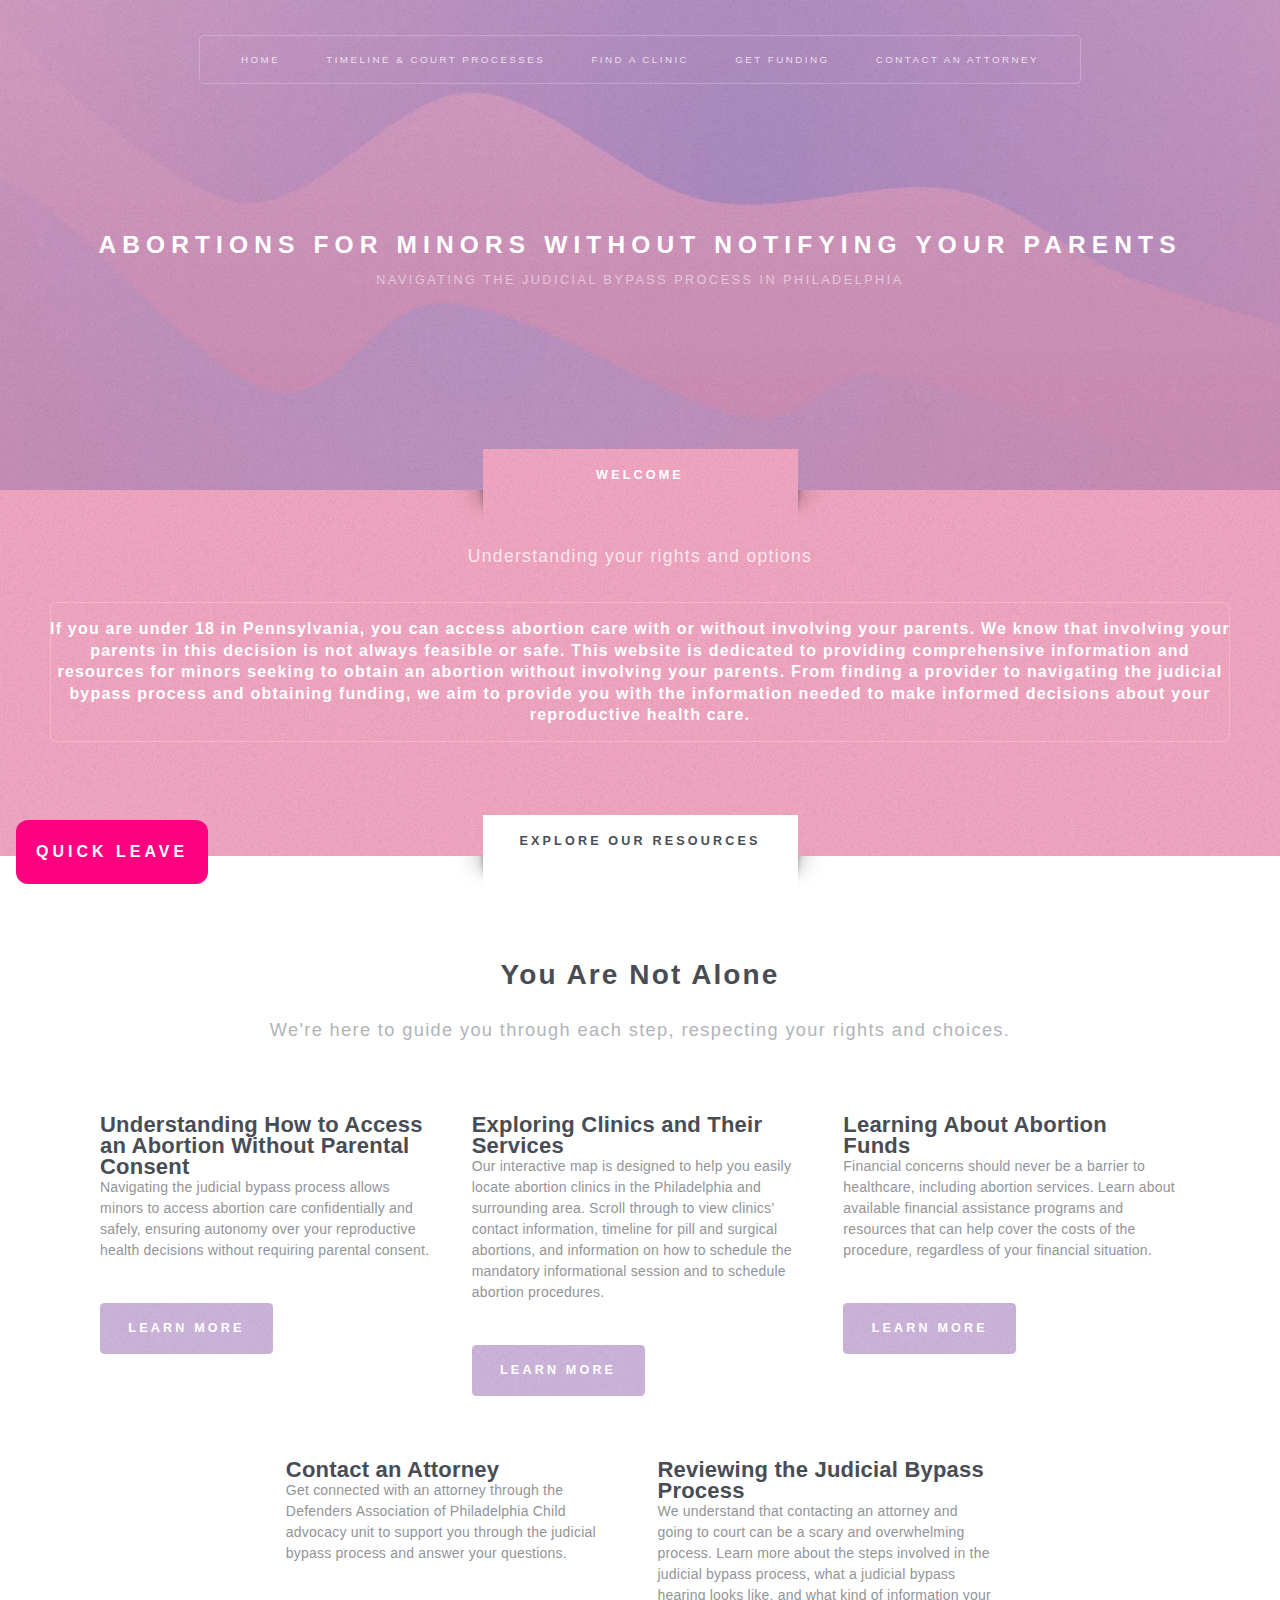
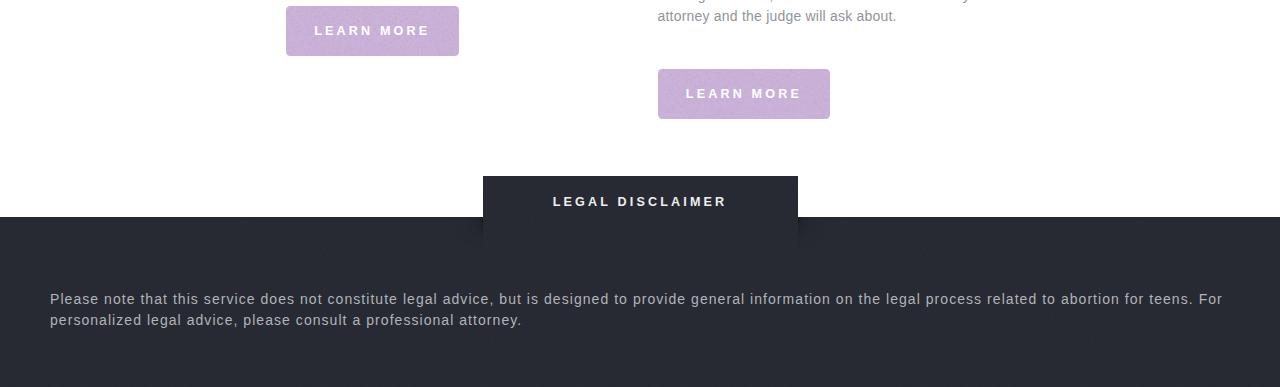
==== commit a253611e: "Merge branch 'main' of https://github.com/Shams2611/Philly-Social-Justice-Hackathon-2024" ====
--- a/index.html
+++ b/index.html
@@ -7,6 +7,7 @@
 		<link rel="stylesheet" href="html5up-escape-velocity/assets/css/main.css" />
 		<link href="https://fonts.googleapis.com/css2?family=Roboto:wght@400;700&display=swap" rel="stylesheet">
 		<script src="https://kit.fontawesome.com/2b9cdc1c9a.js" crossorigin="anonymous"></script>
+		<link rel="icon" type="image/x-icon" href="../images/favicon.png">
 	</head>
 	<body class="homepage is-preload">
 		<div id="page-wrapper">
@@ -123,7 +124,7 @@
 <section id="footer" class="wrapper">
 	<div class="title">Legal Disclaimer</div>
 	<div class="container">
-		<header class="style1">
+		<header class="style4">
 			<p>Please note that this service does not constitute legal advice, but is designed to provide general information on the legal process related to abortion for teens. For personalized legal advice, please consult a professional attorney.</p>
 		</header>
 	</div>
--- a/html5up-escape-velocity/assets/css/main.css
+++ b/html5up-escape-velocity/assets/css/main.css
@@ -1476,6 +1476,15 @@
 			display: block;
 			margin: 1.15em 0 0 0;
 			font-size: 1.3em;
+			letter-spacing: 0.075em;
+			line-height: 1.5em;
+		}
+
+		header.style4 p {
+			color: #b1b4b9;
+			display: block;
+			margin: 1.15em 0 0 0;
+			font-size: 1em;
 			letter-spacing: 0.075em;
 			line-height: 1.5em;
 		}
@@ -3102,7 +3111,7 @@
 
 a {
     font-family: 'Atkinson Hyperlegible', Arial, sans-serif;
-    font-size: 16px; /* Link font size to match body text */
+    font-size: 1em; /* Link font size to match body text */
     text-decoration: underline; /* Underlines the link */
     color: #9066a8; /* Sets the link color */
 }
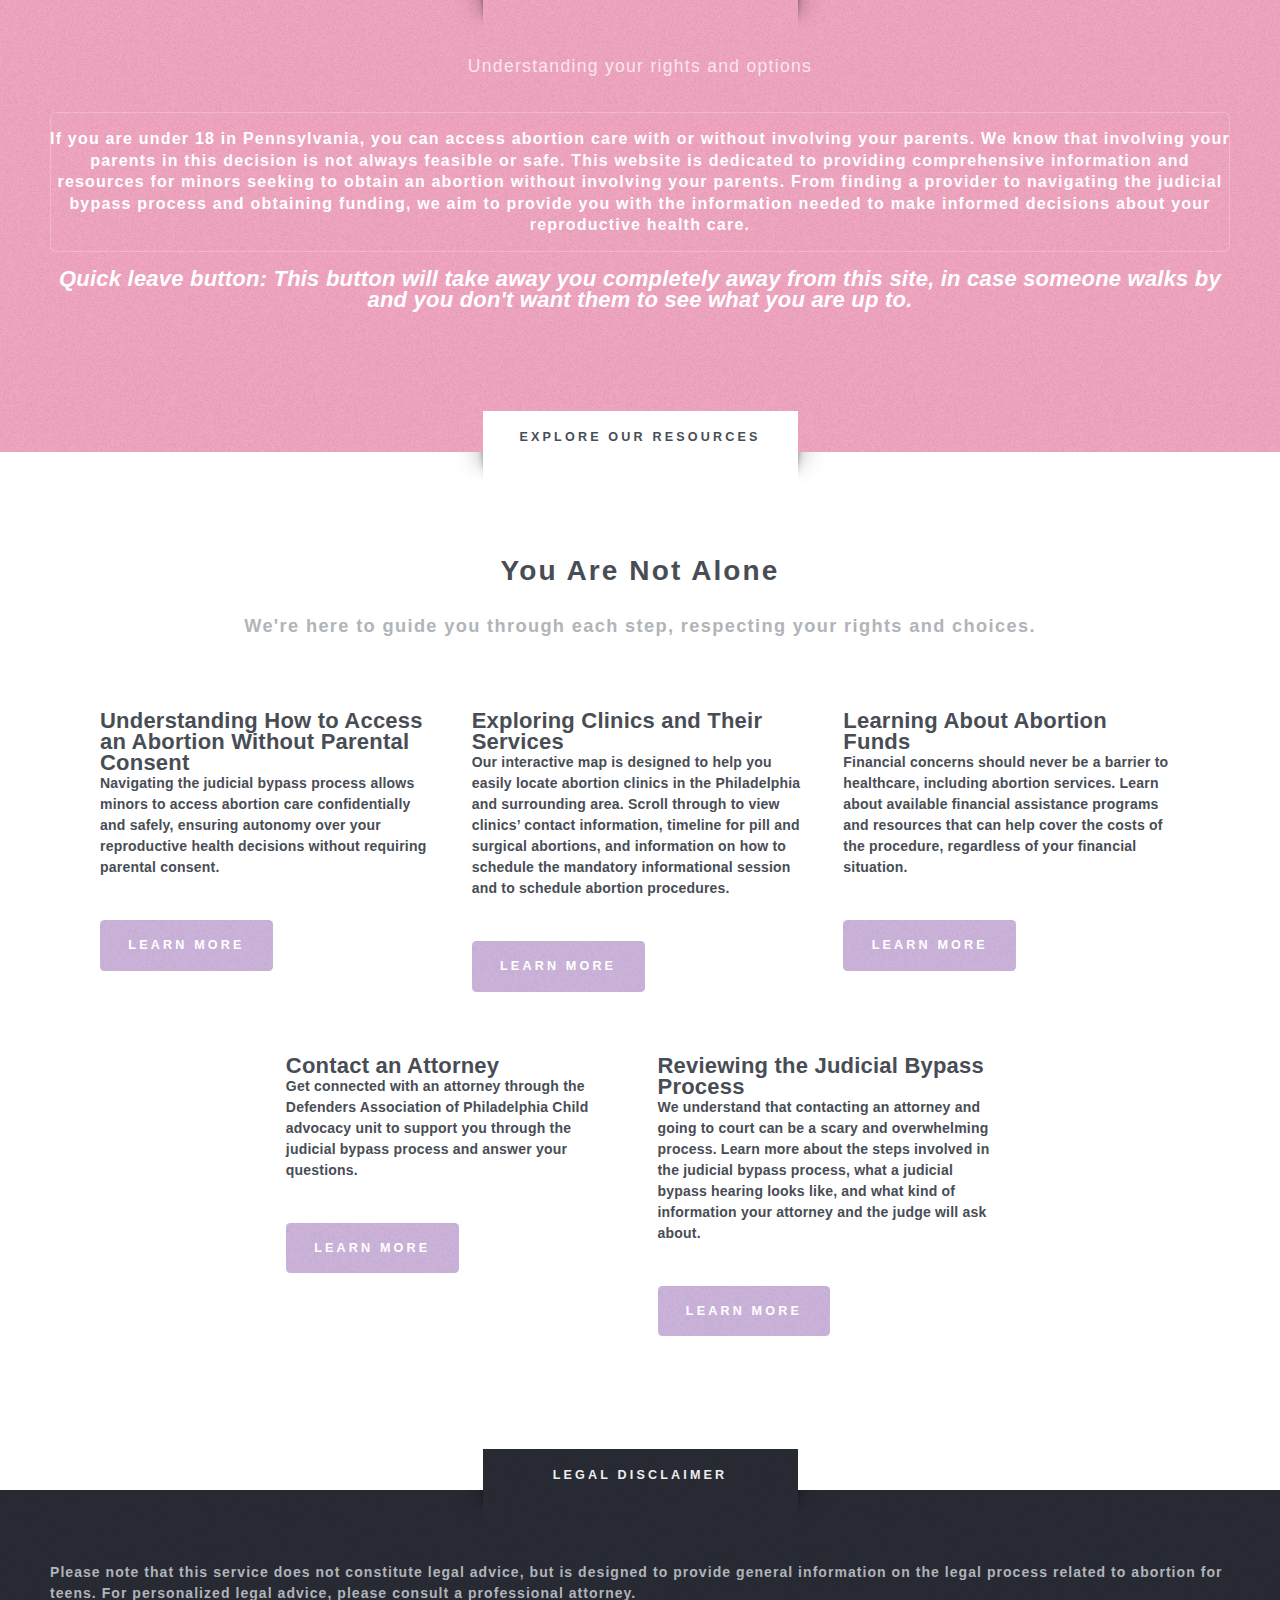
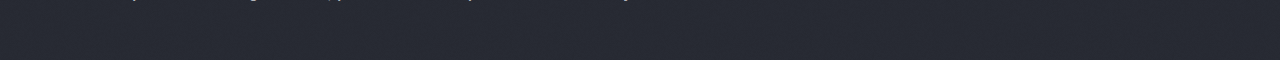
==== commit 2badeabf: "Added description quick leave button." ====
--- a/index.html
+++ b/index.html
@@ -1,140 +1,133 @@
 <!DOCTYPE HTML>
 <html>
 	<head>
-		<title>Abortion for Teens</title>
+		<title>Abortions for Minors</title>
 		<meta charset="utf-8" />
 		<meta name="viewport" content="width=device-width, initial-scale=1, user-scalable=no" />
 		<link rel="stylesheet" href="html5up-escape-velocity/assets/css/main.css" />
 		<link href="https://fonts.googleapis.com/css2?family=Roboto:wght@400;700&display=swap" rel="stylesheet">
 		<script src="https://kit.fontawesome.com/2b9cdc1c9a.js" crossorigin="anonymous"></script>
-		<link rel="icon" type="image/x-icon" href="../images/favicon.png">
+		<link rel="icon" type="image/x-icon" href="html5up-escape-velocity/images/favicon.png">
 	</head>
 	<body class="homepage is-preload">
 		<div id="page-wrapper">
-
-			<!-- Header -->
-			<section id="header" class="wrapper">
-				<div id="logo">
-					<h1><a href="index.html">Abortions for Minors without Notifying Your Parents</a></h1>
-					<p>Navigating the judicial bypass process in Philadelphia </p>
-					<div id="quick-leave">
-						<button onclick="quickLeave()">Quick Leave <i class="fa-solid fa-right-from-bracket"></i></button>
-					</div>
+			<div class="navigation"></div>
+			<!-- Intro -->
+			<section id="intro" class="wrapper style1">
+				<div class="title">Welcome</div>
+				<div class="container">
+					<p class="style1">Understanding your rights and options</p>
+					<p class="style2" style="font-family: 'Atkinson Hyperlegible', Arial, sans-serif; font-size: 16px;">
+						If you are under 18 in Pennsylvania, you can access abortion care with or without involving your parents. 
+						We know that involving your parents in this decision is not always feasible or safe. 
+						This website is dedicated to providing comprehensive information and resources for minors seeking to obtain an abortion without involving your parents. 
+						From finding a provider to navigating the judicial bypass process and obtaining funding, 
+						we aim to provide you with the information needed to make informed decisions about your reproductive health care.
+						<br>
+						<i><b><h5>Quick leave button: This button will take away you completely away from this site, in case someone walks by and you don't want
+							them to see what you are up to.
+						</h5</b></i>
+					</p>
 				</div>
-				<nav id="nav">
-					<ul>
-						<li class="current"><a href="index.html">Home</a></li>
-						<li><a href="html5up-escape-velocity/timeline.html">Timeline & Court Processes</a></li>
-						<li><a href="html5up-escape-velocity/find-a-clinic.html">Find a Clinic</a></li>
-						<li><a href="html5up-escape-velocity/funding.html">Get Funding</a></li>
-						<li><a href="html5up-escape-velocity/contact.html">Contact an Attorney</a></li>
-					</ul>
-				</nav>
 			</section>
-
 			<!-- Intro -->
-				<section id="intro" class="wrapper style1">
-					<div class="title">Welcome</div>
-					<div class="container">
-						<p class="style1">Understanding your rights and options</p>
-						<p class="style2" style="font-family: 'Atkinson Hyperlegible', Arial, sans-serif; font-size: 16px;">
-							If you are under 18 in Pennsylvania, you can access abortion care with or without involving your parents. We know that involving your parents in this decision is not always feasible or safe. This website is dedicated to providing comprehensive information and resources for minors seeking to obtain an abortion without involving your parents. From finding a provider to navigating the judicial bypass process and obtaining funding, we aim to provide you with the information needed to make informed decisions about your reproductive health care.
-						</p>
+			<!-- Main -->
+			<section id="main" class="wrapper style2">
+				<div class="title">Explore Our Resources</div>
+				<div class="container">
+					<!-- Support -->
+					<section>
+						<header class="style1">
+							<h2>You Are Not Alone</h2>
+							<p>We're here to guide you through each step, respecting your rights and choices.</p>
+						</header>
+						<div class="container">
+							<div class="row aln-center">
+								<!-- Resource 1: Understanding access without parental consent -->
+								<div class="col-4 col-12-medium">
+									<section class="highlight">
+										<!-- Image and heading can be adapted as needed -->
+										<a target="_self" href="html5up-escape-velocity/timeline.html" target="_blank" class="image featured"><img src="html5up-escape-velocity/images/get abortion.png" alt="" /></a>
+										<h3><a target="_self" href="html5up-escape-velocity/timeline.html" target="_blank">Understanding How to Access an Abortion Without Parental Consent</a></h3>
+										<p>Navigating the judicial bypass process allows minors to access abortion care confidentially and safely, ensuring autonomy over your reproductive health decisions without requiring parental consent.</p>
+										<ul class="actions">
+											<li><a target="_self" href="html5up-escape-velocity/timeline.html" target="_blank" class="button style1">Learn More</a></li>
+										</ul>
+									</section>
+								</div>
+								<!-- Resource 2: Exploring clinics and their services -->
+								<div class="col-4 col-12-medium">
+									<section class="highlight">
+										<a target="_self" href="html5up-escape-velocity/find-a-clinic.html" target="_blank" class="image featured"><img src="html5up-escape-velocity/images/clinic.png" alt="" /></a>
+										<h3><a target="_self" href="html5up-escape-velocity/find-a-clinic.html" target="_blank">Exploring Clinics and Their Services</a></h3>
+										<p>Our interactive map is designed to help you easily locate abortion clinics in the Philadelphia and surrounding area. Scroll through to view clinics’ contact information, timeline for pill and surgical abortions, and  information on how to schedule the mandatory informational session and to schedule abortion procedures. </p>
+										<ul class="actions">
+											<li><a target="_self" href="html5up-escape-velocity/find-a-clinic.html" target="_blank" class="button style1">Learn More</a></li>
+										</ul>
+									</section>
+								</div>
+								<!-- Resource 3: Learning about abortion funds -->
+								<div class="col-4 col-12-medium">
+									<section class="highlight">
+										<a target="_self"href="html5up-escape-velocity/funding.html" target="_blank" class="image featured"><img src="html5up-escape-velocity/images/funding.png" alt="" /></a>
+										<h3><a target="_self" href="html5up-escape-velocity/funding.html" target="_blank">Learning About Abortion Funds</a></h3>
+										<p>Financial concerns should never be a barrier to healthcare, including abortion services. Learn about available financial assistance programs and resources that can help cover the costs of the procedure, regardless of your financial situation.</p>
+										<ul class="actions">
+											<li><a target="_self" href="html5up-escape-velocity/funding.html" target="_blank" class="button style1">Learn More</a></li>
+										</ul>
+									</section>
+								</div>
+								<!-- Resource 4: Contacting an Attorney -->
+								<div class="col-4 col-12-medium">
+									<section class="highlight">
+										<a target="_self" href="html5up-escape-velocity/contact.html" target="_blank" class="image featured"><img src="html5up-escape-velocity/images/attorney.png" alt="" /></a>
+										<h3><a target="_self" href="html5up-escape-velocity/contact.html" target="_blank">Contact an Attorney</a></h3>
+										<p>Get connected with an attorney through the Defenders Association of Philadelphia Child advocacy unit to support you through the judicial bypass process and answer your questions. </p>
+										<ul class="actions">
+											<li><a target="_self" href="html5up-escape-velocity/contact.html" target="_blank" class="button style1">Learn More</a></li>
+										</ul>
+									</section>
+								</div>
+								<!-- Resource 5: Understanding access without parental consent -->
+								<div class="col-4 col-12-medium">
+									<section class="highlight">
+										<!-- Image and heading can be adapted as needed -->
+										<a target="_self" href="html5up-escape-velocity/timeline.html" target="_blank" class="image featured"><img src="html5up-escape-velocity/images/timeline and court.png" alt="" /></a>
+										<h3><a target="_self" href="html5up-escape-velocity/timeline.html" target="_blank">Reviewing the Judicial Bypass Process</a></h3>
+										<p>We understand that contacting an attorney and going to court can be a scary and overwhelming process. 
+											Learn more about the steps involved in the judicial bypass process, what a judicial bypass hearing looks like, 
+											and what kind of information your attorney and the judge will ask about. </p>
+										<ul class="actions">
+											<li><a target="_self" href="html5up-escape-velocity/timeline.html" target="_blank" class="button style1">Learn More</a></li>
+										</ul>
+									</section>
+								</div>
+						</div>
 						
 						
-						
-					</div>
-				</section>
-			<!-- Main -->
-<!-- Main -->
-<section id="main" class="wrapper style2">
-    <div class="title">Explore Our Resources</div>
-    <div class="container">
-        <!-- Support -->
-        <section>
-            <header class="style1">
-                <h2>You Are Not Alone</h2>
-                <p>We're here to guide you through each step, respecting your rights and choices.</p>
-            </header>
-			<div class="container">
-				<div class="row aln-center">
-					<!-- Resource 1: Understanding access without parental consent -->
-					<div class="col-4 col-12-medium">
-						<section class="highlight">
-							<!-- Image and heading can be adapted as needed -->
-							<a href="html5up-escape-velocity/timeline.html" target="_blank" class="image featured"><img src="html5up-escape-velocity/images/get abortion.png" alt="" /></a>
-							<h3><a href="html5up-escape-velocity/timeline.html" target="_blank">Understanding How to Access an Abortion Without Parental Consent</a></h3>
-							<p>Navigating the judicial bypass process allows minors to access abortion care confidentially and safely, ensuring autonomy over your reproductive health decisions without requiring parental consent.</p>
-							<ul class="actions">
-								<li><a href="html5up-escape-velocity/timeline.html" target="_blank" class="button style1">Learn More</a></li>
-							</ul>
-						</section>
-					</div>
-					<!-- Resource 2: Exploring clinics and their services -->
-					<div class="col-4 col-12-medium">
-						<section class="highlight">
-							<a href="html5up-escape-velocity/find-a-clinic.html" target="_blank" class="image featured"><img src="html5up-escape-velocity/images/clinic.png" alt="" /></a>
-							<h3><a href="html5up-escape-velocity/find-a-clinic.html" target="_blank">Exploring Clinics and Their Services</a></h3>
-							<p>Our interactive map is designed to help you easily locate abortion clinics in the Philadelphia and surrounding area. Scroll through to view clinics’ contact information, timeline for pill and surgical abortions, and  information on how to schedule the mandatory informational session and to schedule abortion procedures. </p>
-							<ul class="actions">
-								<li><a href="html5up-escape-velocity/find-a-clinic.html" target="_blank" class="button style1">Learn More</a></li>
-							</ul>
-						</section>
-					</div>
-					<!-- Resource 3: Learning about abortion funds -->
-					<div class="col-4 col-12-medium">
-						<section class="highlight">
-							<a href="html5up-escape-velocity/funding.html" target="_blank" class="image featured"><img src="html5up-escape-velocity/images/funding.png" alt="" /></a>
-							<h3><a href="html5up-escape-velocity/funding.html" target="_blank">Learning About Abortion Funds</a></h3>
-							<p>Financial concerns should never be a barrier to healthcare, including abortion services. Learn about available financial assistance programs and resources that can help cover the costs of the procedure, regardless of your financial situation.</p>
-							<ul class="actions">
-								<li><a href="html5up-escape-velocity/funding.html" target="_blank" class="button style1">Learn More</a></li>
-							</ul>
-						</section>
-					</div>
-					<!-- Additional Resource: Contacting an Attorney -->
-					<div class="col-4 col-12-medium">
-						<section class="highlight">
-							<a href="html5up-escape-velocity/contact.html" target="_blank" class="image featured"><img src="html5up-escape-velocity/images/attorney.png" alt="" /></a>
-							<h3><a href="html5up-escape-velocity/contact.html" target="_blank">Contact an Attorney</a></h3>
-							<p>Get connected with an attorney through the Defenders Association of Philadelphia Child advocacy unit to support you through the judicial bypass process and answer your questions. </p>
-							<ul class="actions">
-								<li><a href="html5up-escape-velocity/contact.html" target="_blank" class="button style1">Learn More</a></li>
-							</ul>
-						</section>
-					</div>
-					<!-- Resource 1: Understanding access without parental consent -->
-					<div class="col-4 col-12-medium">
-						<section class="highlight">
-							<!-- Image and heading can be adapted as needed -->
-							<a href="html5up-escape-velocity/timeline.html" target="_blank" class="image featured"><img src="html5up-escape-velocity/images/timeline and court.png" alt="" /></a>
-							<h3><a href="html5up-escape-velocity/timeline.html" target="_blank">Reviewing the Judicial Bypass Process</a></h3>
-							<p>We understand that contacting an attorney and going to court can be a scary and overwhelming process. Learn more about the steps involved in the judicial bypass process, what a judicial bypass hearing looks like, and what kind of information your attorney and the judge will ask about. </p>
-							<ul class="actions">
-								<li><a href="html5up-escape-velocity/timeline.html" target="_blank" class="button style1">Learn More</a></li>
-							</ul>
-						</section>
-					</div>
-			</div>
-			
-            
-        </section>
-    </div>
-</section>
-<section id="footer" class="wrapper">
-	<div class="title">Legal Disclaimer</div>
-	<div class="container">
-		<header class="style4">
-			<p>Please note that this service does not constitute legal advice, but is designed to provide general information on the legal process related to abortion for teens. For personalized legal advice, please consult a professional attorney.</p>
-		</header>
-	</div>
-</section>
-</div>
+					</section>
+				</div>
+			</section>
+			<section id="footer" class="wrapper">
+				<div class="title">Legal Disclaimer</div>
+				<div class="container">
+					<header class="style4">
+						<p>Please note that this service does not constitute legal advice, 
+							but is designed to provide general information on the legal process related to abortion for teens. For personalized legal advice, 
+							please consult a professional attorney.</p>
+					</header>
+				</div>
+			</section>
+		</div>
 		<script src="html5up-escape-velocity/assets/js/jquery.min.js"></script>
         <script src="html5up-escape-velocity/assets/js/jquery.dropotron.min.js"></script>
         <script src="html5up-escape-velocity/assets/js/browser.min.js"></script>
         <script src="html5up-escape-velocity/assets/js/breakpoints.min.js"></script>
         <script src="html5up-escape-velocity/assets/js/util.js"></script>
-        <script src="html5up-escape-velocity/assets/js/main.js"></script>		
-</body>
+        <script src="html5up-escape-velocity/assets/js/main.js"></script>	
+		<script>$(document).ready(function() {
+    $('.navigation').load('html5up-escape-velocity/navbar.html');
+});
+</script>	
+	</body>
 </html>--- a/html5up-escape-velocity/assets/css/main.css
+++ b/html5up-escape-velocity/assets/css/main.css
@@ -2302,7 +2302,7 @@
 		background: #282b34 url("images/overlay.png");
 		color: #eee;
 		color: rgba(255, 255, 255, 0.5);
-		padding-bottom: 6em;
+		padding-bottom: 3em;
 	}
 
 		#footer h1, #footer h2, #footer h3, #footer h4, #footer h5, #footer h6, #footer strong, #footer b, #footer a {
@@ -3114,4 +3114,4 @@
     font-size: 1em; /* Link font size to match body text */
     text-decoration: underline; /* Underlines the link */
     color: #9066a8; /* Sets the link color */
-}
+}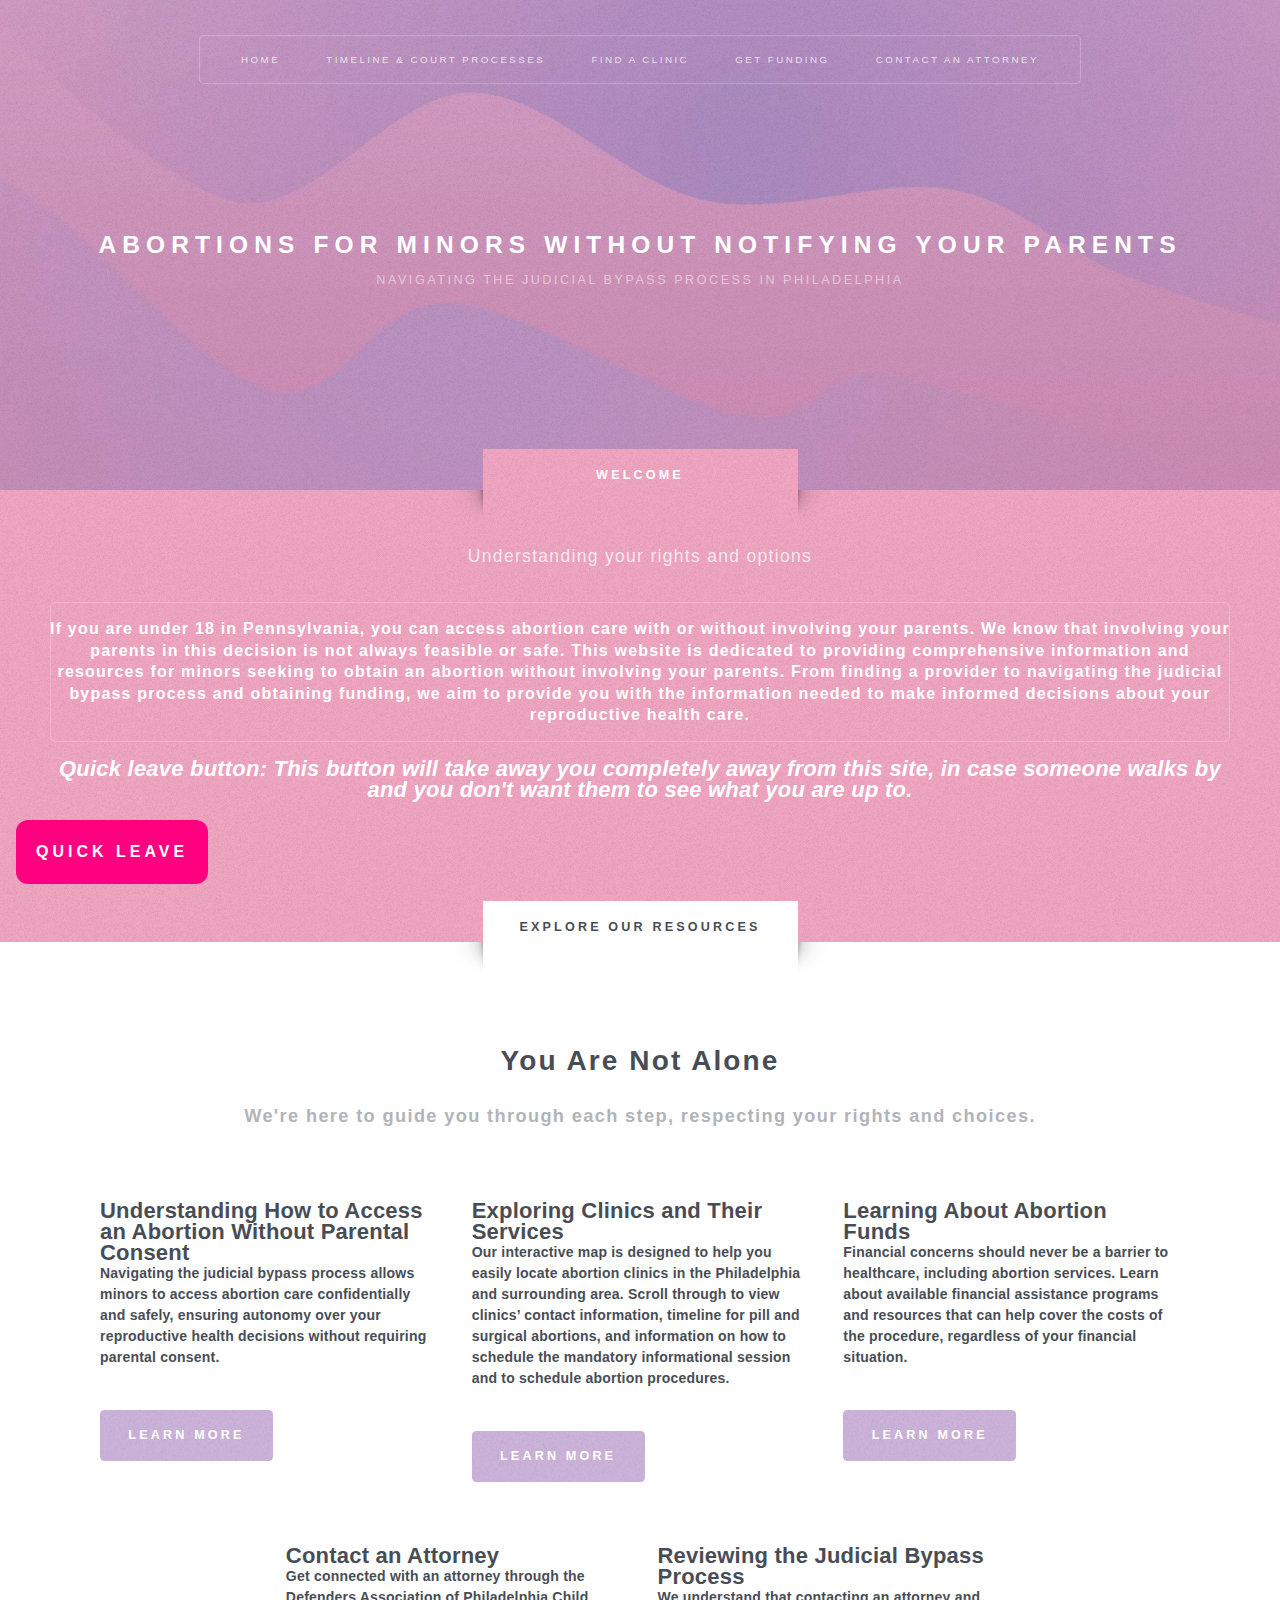
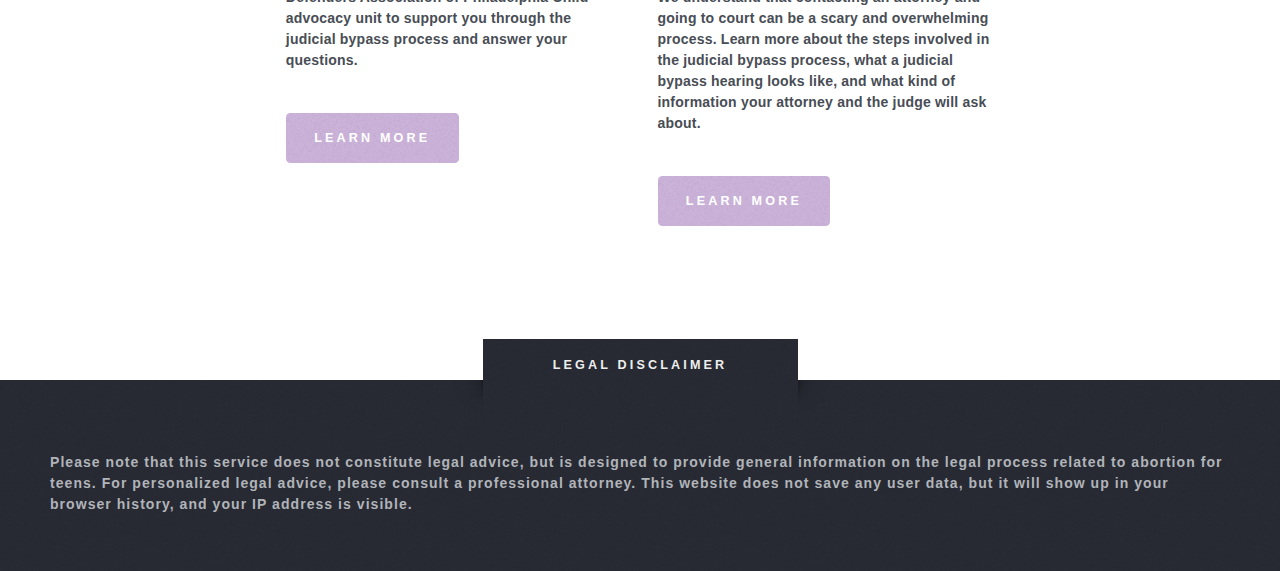
==== commit 6f9818fb: "Updated footer text." ====
--- a/index.html
+++ b/index.html
@@ -11,7 +11,17 @@
 	</head>
 	<body class="homepage is-preload">
 		<div id="page-wrapper">
+			<section id="header" class="wrapper">
+				<div id="logo">
+					<h1><a target="_self" href="index.html">Abortions for Minors without Notifying Your Parents</a></h1>
+					<p>Navigating the judicial bypass process in Philadelphia </p>
+					<div id="quick-leave">
+						<button onclick="quickLeave()">Quick Leave <i class="fa-solid fa-right-from-bracket"></i></button>
+					</div>
+				</div>
 			<div class="navigation"></div>
+			</section>
+			
 			<!-- Intro -->
 			<section id="intro" class="wrapper style1">
 				<div class="title">Welcome</div>
@@ -108,16 +118,9 @@
 					</section>
 				</div>
 			</section>
-			<section id="footer" class="wrapper">
-				<div class="title">Legal Disclaimer</div>
-				<div class="container">
-					<header class="style4">
-						<p>Please note that this service does not constitute legal advice, 
-							but is designed to provide general information on the legal process related to abortion for teens. For personalized legal advice, 
-							please consult a professional attorney.</p>
-					</header>
-				</div>
-			</section>
+
+			<div class="footer"></div>	
+
 		</div>
 		<script src="html5up-escape-velocity/assets/js/jquery.min.js"></script>
         <script src="html5up-escape-velocity/assets/js/jquery.dropotron.min.js"></script>
@@ -126,8 +129,10 @@
         <script src="html5up-escape-velocity/assets/js/util.js"></script>
         <script src="html5up-escape-velocity/assets/js/main.js"></script>	
 		<script>$(document).ready(function() {
-    $('.navigation').load('html5up-escape-velocity/navbar.html');
-});
+    $('.navigation').load('html5up-escape-velocity/navbar_home.html');
+    $('.footer').load('html5up-escape-velocity/footer.html');
+	});
+
 </script>	
 	</body>
 </html>